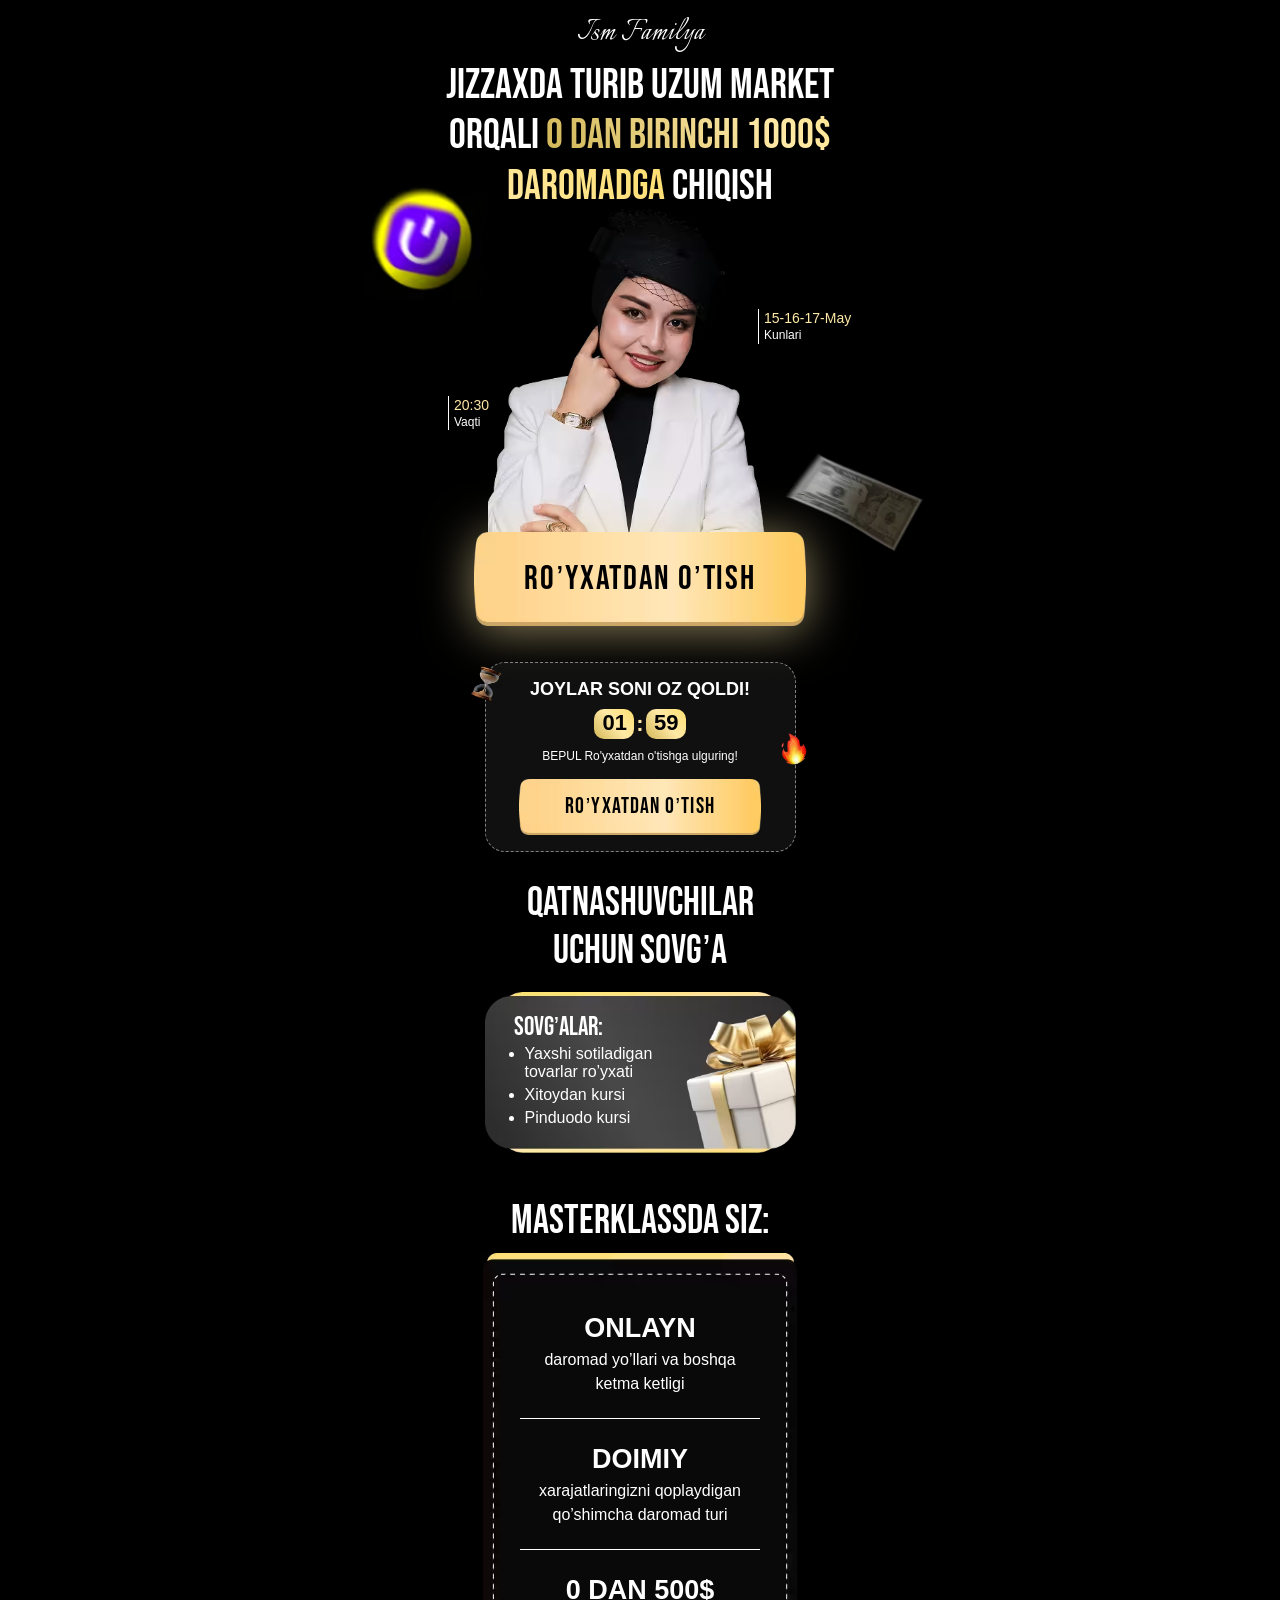
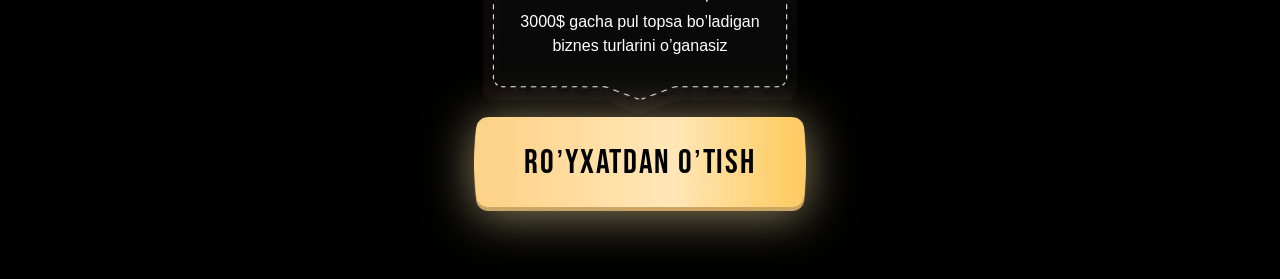
==== index.html @ 3b805964 "Update index.html" ====
<!DOCTYPE html>
<html lang="uz">

<head>
    <meta charset="UTF-8">
    <meta name="viewport" content="width=device-width,initial-scale=1">
    <title>Uzum Market</title>
    <style>
        @font-face { font-family: "Italianno"; src: url(./fonts/Italianno-Regular.woff2); font-weight: 400; font-display: swap } @font-face { font-family: "Bebas Neue"; src: url(./fonts/BebasNeue.woff2); font-weight: 400; font-display: swap } html, body { overflow-x: hidden; } * { padding: 0; margin: 0; box-sizing: border-box } body { font-family: sans-serif; background-color: #000; color: #fff } .webinar { max-width: 480px; width: 100%; margin: 0 auto; padding: 16px 0 35px; text-align: center } .webinar__heading { font-family: "Italianno", cursive; font-weight: 400; font-size: 34px; line-height: 1; margin-bottom: 11px } .webinar__hero-wrap { padding: 0 20px } .webinar__title { font-family: "Bebas Neue", sans-serif; font-weight: 400; font-size: clamp(21px, 9.1vw, 42px); line-height: 1.2; margin-bottom: -20px; text-transform: uppercase; } .webinar__title span { background: linear-gradient(229.81deg, #FFDF70 .91%, #FFE9A6 47.68%, rgb(255 223 112/.83) 94.44%); -webkit-background-clip: text; -webkit-text-fill-color: transparent; background-clip: text } .webinar__hero { position: relative } .webinar__img { width: clamp(240px, 82vw, 285px); height: auto; display: flex; margin: 0 auto } .webinar__hero-btn { max-width: 332px; width: 100%; border: none; background: 0 0; filter: drop-shadow(0 4px 24px rgb(255 233 166/.55)); display: flex; align-items: center; justify-content: center; margin: -1px auto 36px; cursor: pointer } .webinar__hero-btn img { max-width: 332px; width: 100%; height: auto } .webinar__hero-btn p { position: absolute; color: #000; font-family: "Bebas Neue", sans-serif; font-size: clamp(28px, 9vw, 34px); line-height: 1.2; letter-spacing: .05em; text-transform: uppercase } .webinar__hero-data { position: absolute; font-weight: 400; font-size: clamp(10px, 3.5vw, 12px); line-height: 1.3; text-align: left; padding-left: 5px; border-left: 1px solid #fff } .webinar__hero-data.time { left: 10%; top: 47% } .webinar__hero-data.data { right: 6%; top: 27% } .webinar__hero-data span { color: #FFE9A6; font-size: clamp(12px, 3.5vw, 14px) } .title { font-family: "Bebas Neue", sans-serif; font-weight: 400; font-size: 40px; line-height: 120%; text-align: center; text-transform: uppercase; color: white; }
    </style>
    <link rel="stylesheet" href="./css/main.css" media="print" onload="this.media='all'" />
    <noscript>
        <link rel="stylesheet" href="./css/main.css" />
    </noscript>
</head>

<body>
    <main class="webinar">
        <div style="position: relative;">
            <img class="img1" src="./images/money.avif" loading="lazy" decoding="async" width="197" height="172"
                alt="money">
            
            <img class="img2" src="/b/images/uzum.avif" loading="lazy" decoding="async" width="124" height="125"
                alt="money">
        </div>
        <p class="webinar__heading">Ism Familya</p>
        <h1 class="webinar__title">Jizzaxda turib Uzum market <br> orqali <span>0 dan birinchi 1000$ <br>
                daromadga</span> chiqish

        </h1>
        <div class="webinar__hero">
            <div class="webinar__hero-wrap">
                <img class="webinar__img" src="./images/speaker.avif" alt="speaker" loading="lazy" decoding="async"
                    width="304" height="337">
                <button class="webinar__hero-btn registerBtn" type="button">
                    <img src="./images/button.avif" alt="button" loading="lazy" decoding="async" width="332"
                        height="94">
                    <p>Ro’yxatdan o’tish</p>
                </button>
                <p class="webinar__hero-data time"><span>20:30</span> <br> Vaqti</p>

                <p class="webinar__hero-data data"><span>15-16-17-May</span> <br> Kunlari</p>
            </div>
        </div>

        <div class="webinar__body">
            <div class="webinar-registration">
                <img class="webinar-icon__left" src="./images/fire.avif" alt="icon" loading="lazy" decoding="async"
                    width="33" height="38">
                     <img class="webinar-icon__right" src="./images/qumsoat.avif" alt="icon"
                    loading="lazy" decoding="async" width="33" height="38">
                <h2 class="webinar-registration__title">JOYLAR SONI OZ QOLDI!</h2>
                <div class="webinar-registration__timer timer">
                    <div class="timer__item">
                        <p class="timer__number" id="minutes">02</p>
                    </div>
                    <div class="timer__separator">
                        <p class="timer__symbol">:</p>
                    </div>
                    <div class="timer__item">
                        <p class="timer__number" id="seconds">00</p>
                    </div>
                </div>
                <p class="webinar-registration__subtitle">BEPUL Ro'yxatdan o'tishga ulguring!</p>
                <button class="webinar-registration__btn registerBtn" type="button">
                    <img class="btn__icon" src="./images/btn.avif" alt="btn" loading="lazy" decoding="async" width="242"
                        height="54">
                    <span class="btn__text">Ro’yxatdan o’tish</span>
                </button>
            </div>


            <h3 class="title">qatnashuvchilar <br>
                uchun sovg’a</h3>
            <div class="webinar__gift">
                <img src="./images/gift.avif" loading="lazy" decoding="async" width="311" height="161" alt="gift">
                <div class="webinar__gift-min">
                    <h3>Sovg’alar:</h3>
                    <ul>
                        <li>Yaxshi sotiladigan <br> tovarlar ro’yxati</li>
                        <li>Xitoydan kursi</li>
                        <li>Pinduodo kursi</li>
                    </ul>
                </div>
            </div>
        </div>

        <div class="features">
            <h2 class="features__title">Masterklassda siz:</h2>
            <div class="features__container">
                <img class="features__image" src="./images/bgbottom.avif" alt="bg" loading="lazy" decoding="async"
                    width="315" height="462">
                <div class="features__list">
                    <div class="features__item">
                        <h3 class="features__item-title">Onlayn</h3>
                        <p class="features__item-text">daromad yo’llari va boshqa <br> ketma ketligi</p>
                    </div>
                    <div class="features__divider"></div>
                    <div class="features__item">
                        <h3 class="features__item-title">doimiy</h3>
                        <p class="features__item-text">xarajatlaringizni qoplaydigan qo’shimcha daromad turi
                        </p>
                    </div>
                    <div class="features__divider"></div>
                    <div class="features__item">
                        <h3 class="features__item-title">0 dan 500$</h3>
                        <p class="features__item-text">3000$ gacha pul topsa bo’ladigan <br> biznes turlarini
                            o’ganasiz
                        </p>
                    </div>
                </div>
            </div>
            <button class="features__btn registerBtn" type="button">
                <img class="features__btn-img" src="./images/button.avif" alt="button" loading="lazy" decoding="async"
                    width="332" height="94">
                <span class="features__btn-text">Ro’yxatdan o’tish</span>
            </button>
        </div>
    </main>
    <div id="registrationModal" class="homeModal" style="display:none">
        <div class="homeModalOverlay"></div>
        <div class="homeFormContainer">
            <button class="closeButton" id="closeModalBtn" aria-label="Modalni yopish" title="Yopish" type="button">
                <svg xmlns="http://www.w3.org/2000/svg" width="16" height="16" viewBox="0 0 12 12" fill="none">
                    <path d="M1 11L11 1M1 1.00001L11 11" stroke="currentColor" stroke-width="1.5"
                        stroke-linecap="round" />
                </svg>
            </button>
            <div class="homeFormTop">
                <h2 class="homeFormTopTitle">Davom etish uchun <br> ma'lumotlaringizni kiriting</h2>
            </div>
            <form id="registrationForm" name="contact-form">
                <div class="HomeFormRow">
                    <label class="HomeFormRowLabel" for="name">Ismingiz:</label>
                    <div class="name-input-container">
                        <input class="HomeFormRowInput name-input" type="text" id="name" name="name"
                            placeholder="Ismingizni kiriting" autocomplete="name" />
                    </div>
                    <p class="homeFormErrorText" id="nameError" style="display:none">❌ Iltimos ismingizni kiriting!</p>
                </div>
                <div class="HomeFormRow">
                    <label class="HomeFormRowLabel" for="phone">Telefon raqamingiz:</label>
                    <div class="phone-input-container">
                        <button type="button" class="selected-country" id="selectedCountry">
                            <span class="selected-flag" id="selectedCountryFlag">🇺🇿</span>
                            <svg id="dropdownIcon" xmlns="http://www.w3.org/2000/svg" width="16" height="16"
                                viewBox="0 0 24 24" fill="none" stroke="currentColor" stroke-width="2"
                                stroke-linecap="round" stroke-linejoin="round">
                                <polyline points="6 9 12 15 18 9"></polyline>
                            </svg>
                            <span class="selected-code" id="selectedCountryCodeText">+998</span>
                        </button>
                        <div class="country-dropdown" id="countryDropdown" style="display:none"></div>
                        <div class="phone-field">
                            <input class="HomeFormRowInput phone-input" type="tel" id="phone" name="phone"
                                inputmode="numeric" placeholder="88 888 88 88" autocomplete="tel" />
                        </div>
                    </div>
                    <p class="homeFormErrorText" id="phoneError" style="display:none">❌ Telefon raqam mos emas!</p>
                </div>
                <button type="submit" class="HomeFormBtn" id="submitBtn">DAVOM ETISH</button>
            </form>
        </div>
    </div>
    <script defer src="./js/phoneFormatter.js"></script>
    <script defer src="./js/app.js"></script>

    <!-- Meta Pixel Code -->
<script defer>
!function(f,b,e,v,n,t,s)
{if(f.fbq)return;n=f.fbq=function(){n.callMethod?
n.callMethod.apply(n,arguments):n.queue.push(arguments)};
if(!f._fbq)f._fbq=n;n.push=n;n.loaded=!0;n.version='2.0';
n.queue=[];t=b.createElement(e);t.async=!0;
t.src=v;s=b.getElementsByTagName(e)[0];
s.parentNode.insertBefore(t,s)}(window, document,'script',
'https://connect.facebook.net/en_US/fbevents.js');
fbq('init', '1488970306296025');
fbq('track', 'PageView');
</script>
<noscript><img height="1" width="1" style="display:none"
src="https://www.facebook.com/tr?id=1488970306296025&ev=PageView&noscript=1"
/></noscript>
<!-- End Meta Pixel Code -->
</body>

</html>
---- css/main.css ----
@font-face { font-family: "Italianno"; src: url(../fonts/Italianno-Regular-subset-apos.woff2); font-weight: 400; font-display: swap } @font-face { font-family: "Bebas Neue"; src: url(/fonts/BebasNeue-Regular.subset-AZa-z-0-9-punct-percent.woff2); font-weight: 400; font-display: swap } * { padding: 0; margin: 0; box-sizing: border-box } body { font-family: sans-serif; background-color: #000; color: #fff } .webinar { max-width: 480px; width: 100%; margin: 0 auto; padding: 16px 0 32px; text-align: center } .webinar__heading { font-family: "Italianno", cursive; font-weight: 400; font-size: 34px; line-height: 1; margin-bottom: 11px } .webinar__body, .webinar__hero-wrap { padding: 0 10px } .webinar__title { font-family: "Bebas Neue", sans-serif; font-weight: 400; font-size: clamp(21px, 9.1vw, 42px); line-height: 1.2; text-transform: uppercase; } .webinar__title span { background: linear-gradient(229.81deg, #FFDF70 .91%, #FFE9A6 47.68%, rgb(255 223 112/.83) 94.44%); -webkit-background-clip: text; -webkit-text-fill-color: transparent; background-clip: text } .webinar__hero { position: relative } .img1 { position: absolute; top: 400px; right: -80px; } .img2 { position: absolute; top: 166px; left: -36px; } @media (max-width:400px) { .img1 { top: 320px; right: -100px; } } .webinar__img { width: clamp(264px, 61vw, 304px); height: auto; display: flex; margin: 0 auto } .webinar__hero-btn { max-width: 332px; width: 100%; border: none; background: 0 0; filter: drop-shadow(0 4px 24px rgb(255 233 166/.55)); display: flex; align-items: center; justify-content: center; margin: -1px auto 36px; cursor: pointer } .webinar__hero-btn img { max-width: 332px; width: 100%; height: auto } .webinar__hero-btn p { position: absolute; color: #000; font-family: "Bebas Neue", sans-serif; font-size: clamp(28px, 9vw, 34px); line-height: 1.2; letter-spacing: .05em; text-transform: uppercase } .webinar__hero-data { position: absolute; font-weight: 400; font-size: clamp(10px, 3.5vw, 12px); line-height: 1.3; text-align: left; padding-left: 5px; border-left: 1px solid #fff } .webinar__hero-data.time { left: 10%; top: 47% } .webinar__hero-data.data { right: 6%; top: 27% } .webinar__hero-data span { color: #FFE9A6; font-size: clamp(12px, 3.5vw, 14px) } .webinar-registration { max-width: 311px; width: 100%; margin: 0 auto 27px; position: relative; background: rgb(33 33 33/.5); border: 1px dashed gray; border-radius: 20px; padding: 16px } .webinar-icon__left { position: absolute; right: -5%; top: 35% } .webinar-icon__right { position: absolute; left: -5%; top: 1% } .webinar-registration__title { font-weight: 700; font-size: 18px; line-height: 1.2; margin-bottom: 8px } .webinar-registration__timer { display: flex; align-items: center; justify-content: center; margin-bottom: 10px; gap: 2px } .timer__item { width: 40px; height: 30px; display: flex; align-items: center; justify-content: center; border-radius: 10px; background: linear-gradient(229.81deg, #FFDF70 .91%, #FFE9A6 47.68%, rgb(255 223 112/.83) 94.44%); color: #000; font-weight: 700; font-size: 22px; line-height: 1.2 } .timer__number { padding-left: 1px; } .timer__separator { font-weight: 700; font-size: 22px; line-height: 1; color: #FFE9A6 } .webinar-registration__subtitle { font-weight: 400; font-size: 12px; line-height: 1.2; margin-bottom: 16px } .webinar-registration__btn { position: relative; display: flex; align-items: center; justify-content: center; border: none; background: 0 0; max-width: 242px; width: 100%; margin: 0 auto; font-family: "Bebas Neue", sans-serif; font-weight: 400; font-size: 22px; line-height: 1; letter-spacing: .05em; cursor: pointer } .btn__icon { max-width: 242px; width: 100%; height: auto } .btn__text { position: absolute } .features__title { font-family: "Bebas Neue", sans-serif; font-weight: 400; font-size: 40px; line-height: 1.2; text-transform: uppercase; margin-bottom: 8px } .features__container { position: relative; display: flex; align-items: center; justify-content: center; margin-bottom: 3px } .features__image { max-width: 315px; width: 100%; height: auto; margin: 0 auto } .features__list { position: absolute; max-width: 240px; width: 100%; display: flex; flex-direction: column; gap: 22px } .features__item-title { font-weight: 700; font-size: clamp(20px, 7vw, 27px); line-height: 1.4; text-transform: uppercase } .features__item-text { font-weight: 400; font-size: clamp(12px, 4.5vw, 16px); line-height: 1.5 } .features__divider { width: 100%; height: 1px; background-color: #fff } .features__btn { max-width: 332px; width: 100%; min-height: 60px; border: none; background: 0 0; filter: drop-shadow(0 4px 24px #FFE9A68C); display: flex; align-items: center; justify-content: center; margin: -1px auto 36px; cursor: pointer } .features__btn-img { max-width: 332px; width: 100%; height: auto } .features__btn-text { position: absolute; color: #000; font-family: "Bebas Neue", sans-serif; font-size: clamp(28px, 9vw, 34px); line-height: 1.2; letter-spacing: .05em; text-transform: uppercase } @media (max-width:380px) { .webinar__hero-data.time { left: 7%; } } @media (max-width:340px) { .webinar__hero-data.time { left: 3%; } } .webinar__gift { border-radius: 26px; max-width: 311px; width: 100%; position: relative; margin-left: auto; margin-right: auto; margin-bottom: 32px; padding: 17px 0 12px 0; display: flex; align-items: center; justify-content: space-between; } .webinar__gift img { position: relative; } .webinar__gift-min { position: absolute; top: 40px; } .webinar__gift-min h3 { font-family: "Bebas Neue", sans-serif; font-weight: 400; font-size: 26px; line-height: 100%; text-align: start; margin-left: 29px; text-transform: uppercase; margin-bottom: 4px; } .webinar__gift-min ul { display: flex; flex-direction: column; gap: 5px; } .webinar__gift-min ul li { margin-left: 40px; text-align: start; } .homeModal, .homeModalOverlay { position: fixed; top: 0; left: 0; width: 100%; height: 100vh } .homeModal { z-index: 30; justify-content: center; align-items: center } .homeModalOverlay { background-color: rgb(0 0 0/.3); backdrop-filter: blur(5px) } .homeFormContainer { position: fixed; z-index: 30; background-color: #fff; color: #000; border-radius: 8px; padding: 20px 40px 40px; width: 100%; max-width: 520px; box-shadow: 0 4px 12px rgb(0 0 0/.1); top: 50%; left: 50%; transform: translate(-50%, -50%) } .homeFormTop { display: flex; justify-content: space-between } .homeFormTopTitle { font-family: sans-serif; font-size: clamp(21px, 6.6vw, 24px); margin: 0 auto 20px; color: #000; font-weight: 600; text-align: center } .closeButton { background: 0 0; border: none; cursor: pointer; padding: 4px; justify-content: center; align-items: center; display: flex; position: absolute; top: 20px; right: 20px; color: #000 } .homeFormErrorText { color: #e53e3e; margin-bottom: 12px; font-size: 14px; font-family: sans-serif; padding: 5px 0 } .HomeFormRowInput, .HomeFormRowLabel { font-family: sans-serif; font-size: 18px } .HomeFormRow { margin-bottom: 20px } .HomeFormRowLabel { display: block; margin-bottom: 6px; color: #000 } .HomeFormRowInput { width: 100%; padding: 10px 16px; border: none; min-height: 48px; background: 0 0; border-radius: 6px; font-weight: 400; outline: 0; height: 50px; padding-left: 5px } .HomeFormRowInput::placeholder { color: #aaa } .HomeFormBtn { font-family: sans-serif; height: 60px; width: 100%; cursor: pointer; border-radius: 10px; background: linear-gradient(90deg, #ffe9c8 0%, #ffd9ad 27%, #ffddb5 51%, #ffddb5 75%, #ffcc8f 100%); font-weight: 700; font-size: 28px; color: #885518; text-transform: uppercase; border: none; display: flex; align-items: center; justify-content: center } .phone-input-container, .name-input-container { display: flex; align-items: center; position: relative; border: 1px solid #c9c9c9; background: 0 0; border-radius: 6px } .name-input-container .name-input { padding-left: 16px } .selected-code { display: flex; margin-left: 10px } .selected-country { display: flex; align-items: center; padding: 10px 0 10px 10px; border-radius: 6px; cursor: pointer; min-height: 50px; font-family: sans-serif; font-size: 18px; font-weight: 400; min-width: max-content; border: none; background: 0 0 } .country-dropdown { position: absolute; top: 110%; left: 0; width: 100%; background-color: #fff; border: 1px solid #c9c9c9; border-radius: 6px; box-shadow: 0 4px 12px rgb(0 0 0/.1); z-index: 40; max-height: 200px; overflow-y: auto; font-family: sans-serif; font-weight: 400 } .country-option { display: flex; justify-content: space-between; align-items: center; padding: 10px; cursor: pointer; font-family: sans-serif; font-weight: 400 } .country-option:hover { background-color: #f3f7f8 } .country-option.selected { background-color: #e6f0fa } @media(max-width:768px) { .homeFormContainer { max-width: 100%; padding: 80px 20px 20px; border-radius: 6px; height: 100vh } .homeFormTopTitle { max-width: 408px; font-weight: 700; margin-bottom: 15px } .homeFormTop { flex-direction: column; align-items: flex-start } .closeButton { width: 100%; height: 50px; background-color: #000; color: #fff; padding-right: 20px; top: 0; left: 0; justify-content: flex-end } .homeFormErrorText { font-size: 12px; margin-bottom: 8px } .HomeFormRowInput { padding: 0 12px; min-height: 40px } .HomeFormRowInput::placeholder { color: #a3a3a3 } .HomeFormBtn { font-size: 18px; margin-top: 24px } } @media(max-width:480px) { .homeFormContainer { padding: 80px 20px 20px; border-radius: 6px } .HomeFormRowInput { border-radius: 10px } .HomeFormBtn { font-size: 16px; padding: 10px 0; height: 50px } }
---- css/main.css ----
@font-face { font-family: "Italianno"; src: url(../fonts/Italianno-Regular-subset-apos.woff2); font-weight: 400; font-display: swap } @font-face { font-family: "Bebas Neue"; src: url(/fonts/BebasNeue-Regular.subset-AZa-z-0-9-punct-percent.woff2); font-weight: 400; font-display: swap } * { padding: 0; margin: 0; box-sizing: border-box } body { font-family: sans-serif; background-color: #000; color: #fff } .webinar { max-width: 480px; width: 100%; margin: 0 auto; padding: 16px 0 32px; text-align: center } .webinar__heading { font-family: "Italianno", cursive; font-weight: 400; font-size: 34px; line-height: 1; margin-bottom: 11px } .webinar__body, .webinar__hero-wrap { padding: 0 10px } .webinar__title { font-family: "Bebas Neue", sans-serif; font-weight: 400; font-size: clamp(21px, 9.1vw, 42px); line-height: 1.2; text-transform: uppercase; } .webinar__title span { background: linear-gradient(229.81deg, #FFDF70 .91%, #FFE9A6 47.68%, rgb(255 223 112/.83) 94.44%); -webkit-background-clip: text; -webkit-text-fill-color: transparent; background-clip: text } .webinar__hero { position: relative } .img1 { position: absolute; top: 400px; right: -80px; } .img2 { position: absolute; top: 166px; left: -36px; } @media (max-width:400px) { .img1 { top: 320px; right: -100px; } } .webinar__img { width: clamp(264px, 61vw, 304px); height: auto; display: flex; margin: 0 auto } .webinar__hero-btn { max-width: 332px; width: 100%; border: none; background: 0 0; filter: drop-shadow(0 4px 24px rgb(255 233 166/.55)); display: flex; align-items: center; justify-content: center; margin: -1px auto 36px; cursor: pointer } .webinar__hero-btn img { max-width: 332px; width: 100%; height: auto } .webinar__hero-btn p { position: absolute; color: #000; font-family: "Bebas Neue", sans-serif; font-size: clamp(28px, 9vw, 34px); line-height: 1.2; letter-spacing: .05em; text-transform: uppercase } .webinar__hero-data { position: absolute; font-weight: 400; font-size: clamp(10px, 3.5vw, 12px); line-height: 1.3; text-align: left; padding-left: 5px; border-left: 1px solid #fff } .webinar__hero-data.time { left: 10%; top: 47% } .webinar__hero-data.data { right: 6%; top: 27% } .webinar__hero-data span { color: #FFE9A6; font-size: clamp(12px, 3.5vw, 14px) } .webinar-registration { max-width: 311px; width: 100%; margin: 0 auto 27px; position: relative; background: rgb(33 33 33/.5); border: 1px dashed gray; border-radius: 20px; padding: 16px } .webinar-icon__left { position: absolute; right: -5%; top: 35% } .webinar-icon__right { position: absolute; left: -5%; top: 1% } .webinar-registration__title { font-weight: 700; font-size: 18px; line-height: 1.2; margin-bottom: 8px } .webinar-registration__timer { display: flex; align-items: center; justify-content: center; margin-bottom: 10px; gap: 2px } .timer__item { width: 40px; height: 30px; display: flex; align-items: center; justify-content: center; border-radius: 10px; background: linear-gradient(229.81deg, #FFDF70 .91%, #FFE9A6 47.68%, rgb(255 223 112/.83) 94.44%); color: #000; font-weight: 700; font-size: 22px; line-height: 1.2 } .timer__number { padding-left: 1px; } .timer__separator { font-weight: 700; font-size: 22px; line-height: 1; color: #FFE9A6 } .webinar-registration__subtitle { font-weight: 400; font-size: 12px; line-height: 1.2; margin-bottom: 16px } .webinar-registration__btn { position: relative; display: flex; align-items: center; justify-content: center; border: none; background: 0 0; max-width: 242px; width: 100%; margin: 0 auto; font-family: "Bebas Neue", sans-serif; font-weight: 400; font-size: 22px; line-height: 1; letter-spacing: .05em; cursor: pointer } .btn__icon { max-width: 242px; width: 100%; height: auto } .btn__text { position: absolute } .features__title { font-family: "Bebas Neue", sans-serif; font-weight: 400; font-size: 40px; line-height: 1.2; text-transform: uppercase; margin-bottom: 8px } .features__container { position: relative; display: flex; align-items: center; justify-content: center; margin-bottom: 3px } .features__image { max-width: 315px; width: 100%; height: auto; margin: 0 auto } .features__list { position: absolute; max-width: 240px; width: 100%; display: flex; flex-direction: column; gap: 22px } .features__item-title { font-weight: 700; font-size: clamp(20px, 7vw, 27px); line-height: 1.4; text-transform: uppercase } .features__item-text { font-weight: 400; font-size: clamp(12px, 4.5vw, 16px); line-height: 1.5 } .features__divider { width: 100%; height: 1px; background-color: #fff } .features__btn { max-width: 332px; width: 100%; min-height: 60px; border: none; background: 0 0; filter: drop-shadow(0 4px 24px #FFE9A68C); display: flex; align-items: center; justify-content: center; margin: -1px auto 36px; cursor: pointer } .features__btn-img { max-width: 332px; width: 100%; height: auto } .features__btn-text { position: absolute; color: #000; font-family: "Bebas Neue", sans-serif; font-size: clamp(28px, 9vw, 34px); line-height: 1.2; letter-spacing: .05em; text-transform: uppercase } @media (max-width:380px) { .webinar__hero-data.time { left: 7%; } } @media (max-width:340px) { .webinar__hero-data.time { left: 3%; } } .webinar__gift { border-radius: 26px; max-width: 311px; width: 100%; position: relative; margin-left: auto; margin-right: auto; margin-bottom: 32px; padding: 17px 0 12px 0; display: flex; align-items: center; justify-content: space-between; } .webinar__gift img { position: relative; } .webinar__gift-min { position: absolute; top: 40px; } .webinar__gift-min h3 { font-family: "Bebas Neue", sans-serif; font-weight: 400; font-size: 26px; line-height: 100%; text-align: start; margin-left: 29px; text-transform: uppercase; margin-bottom: 4px; } .webinar__gift-min ul { display: flex; flex-direction: column; gap: 5px; } .webinar__gift-min ul li { margin-left: 40px; text-align: start; } .homeModal, .homeModalOverlay { position: fixed; top: 0; left: 0; width: 100%; height: 100vh } .homeModal { z-index: 30; justify-content: center; align-items: center } .homeModalOverlay { background-color: rgb(0 0 0/.3); backdrop-filter: blur(5px) } .homeFormContainer { position: fixed; z-index: 30; background-color: #fff; color: #000; border-radius: 8px; padding: 20px 40px 40px; width: 100%; max-width: 520px; box-shadow: 0 4px 12px rgb(0 0 0/.1); top: 50%; left: 50%; transform: translate(-50%, -50%) } .homeFormTop { display: flex; justify-content: space-between } .homeFormTopTitle { font-family: sans-serif; font-size: clamp(21px, 6.6vw, 24px); margin: 0 auto 20px; color: #000; font-weight: 600; text-align: center } .closeButton { background: 0 0; border: none; cursor: pointer; padding: 4px; justify-content: center; align-items: center; display: flex; position: absolute; top: 20px; right: 20px; color: #000 } .homeFormErrorText { color: #e53e3e; margin-bottom: 12px; font-size: 14px; font-family: sans-serif; padding: 5px 0 } .HomeFormRowInput, .HomeFormRowLabel { font-family: sans-serif; font-size: 18px } .HomeFormRow { margin-bottom: 20px } .HomeFormRowLabel { display: block; margin-bottom: 6px; color: #000 } .HomeFormRowInput { width: 100%; padding: 10px 16px; border: none; min-height: 48px; background: 0 0; border-radius: 6px; font-weight: 400; outline: 0; height: 50px; padding-left: 5px } .HomeFormRowInput::placeholder { color: #aaa } .HomeFormBtn { font-family: sans-serif; height: 60px; width: 100%; cursor: pointer; border-radius: 10px; background: linear-gradient(90deg, #ffe9c8 0%, #ffd9ad 27%, #ffddb5 51%, #ffddb5 75%, #ffcc8f 100%); font-weight: 700; font-size: 28px; color: #885518; text-transform: uppercase; border: none; display: flex; align-items: center; justify-content: center } .phone-input-container, .name-input-container { display: flex; align-items: center; position: relative; border: 1px solid #c9c9c9; background: 0 0; border-radius: 6px } .name-input-container .name-input { padding-left: 16px } .selected-code { display: flex; margin-left: 10px } .selected-country { display: flex; align-items: center; padding: 10px 0 10px 10px; border-radius: 6px; cursor: pointer; min-height: 50px; font-family: sans-serif; font-size: 18px; font-weight: 400; min-width: max-content; border: none; background: 0 0 } .country-dropdown { position: absolute; top: 110%; left: 0; width: 100%; background-color: #fff; border: 1px solid #c9c9c9; border-radius: 6px; box-shadow: 0 4px 12px rgb(0 0 0/.1); z-index: 40; max-height: 200px; overflow-y: auto; font-family: sans-serif; font-weight: 400 } .country-option { display: flex; justify-content: space-between; align-items: center; padding: 10px; cursor: pointer; font-family: sans-serif; font-weight: 400 } .country-option:hover { background-color: #f3f7f8 } .country-option.selected { background-color: #e6f0fa } @media(max-width:768px) { .homeFormContainer { max-width: 100%; padding: 80px 20px 20px; border-radius: 6px; height: 100vh } .homeFormTopTitle { max-width: 408px; font-weight: 700; margin-bottom: 15px } .homeFormTop { flex-direction: column; align-items: flex-start } .closeButton { width: 100%; height: 50px; background-color: #000; color: #fff; padding-right: 20px; top: 0; left: 0; justify-content: flex-end } .homeFormErrorText { font-size: 12px; margin-bottom: 8px } .HomeFormRowInput { padding: 0 12px; min-height: 40px } .HomeFormRowInput::placeholder { color: #a3a3a3 } .HomeFormBtn { font-size: 18px; margin-top: 24px } } @media(max-width:480px) { .homeFormContainer { padding: 80px 20px 20px; border-radius: 6px } .HomeFormRowInput { border-radius: 10px } .HomeFormBtn { font-size: 16px; padding: 10px 0; height: 50px } }
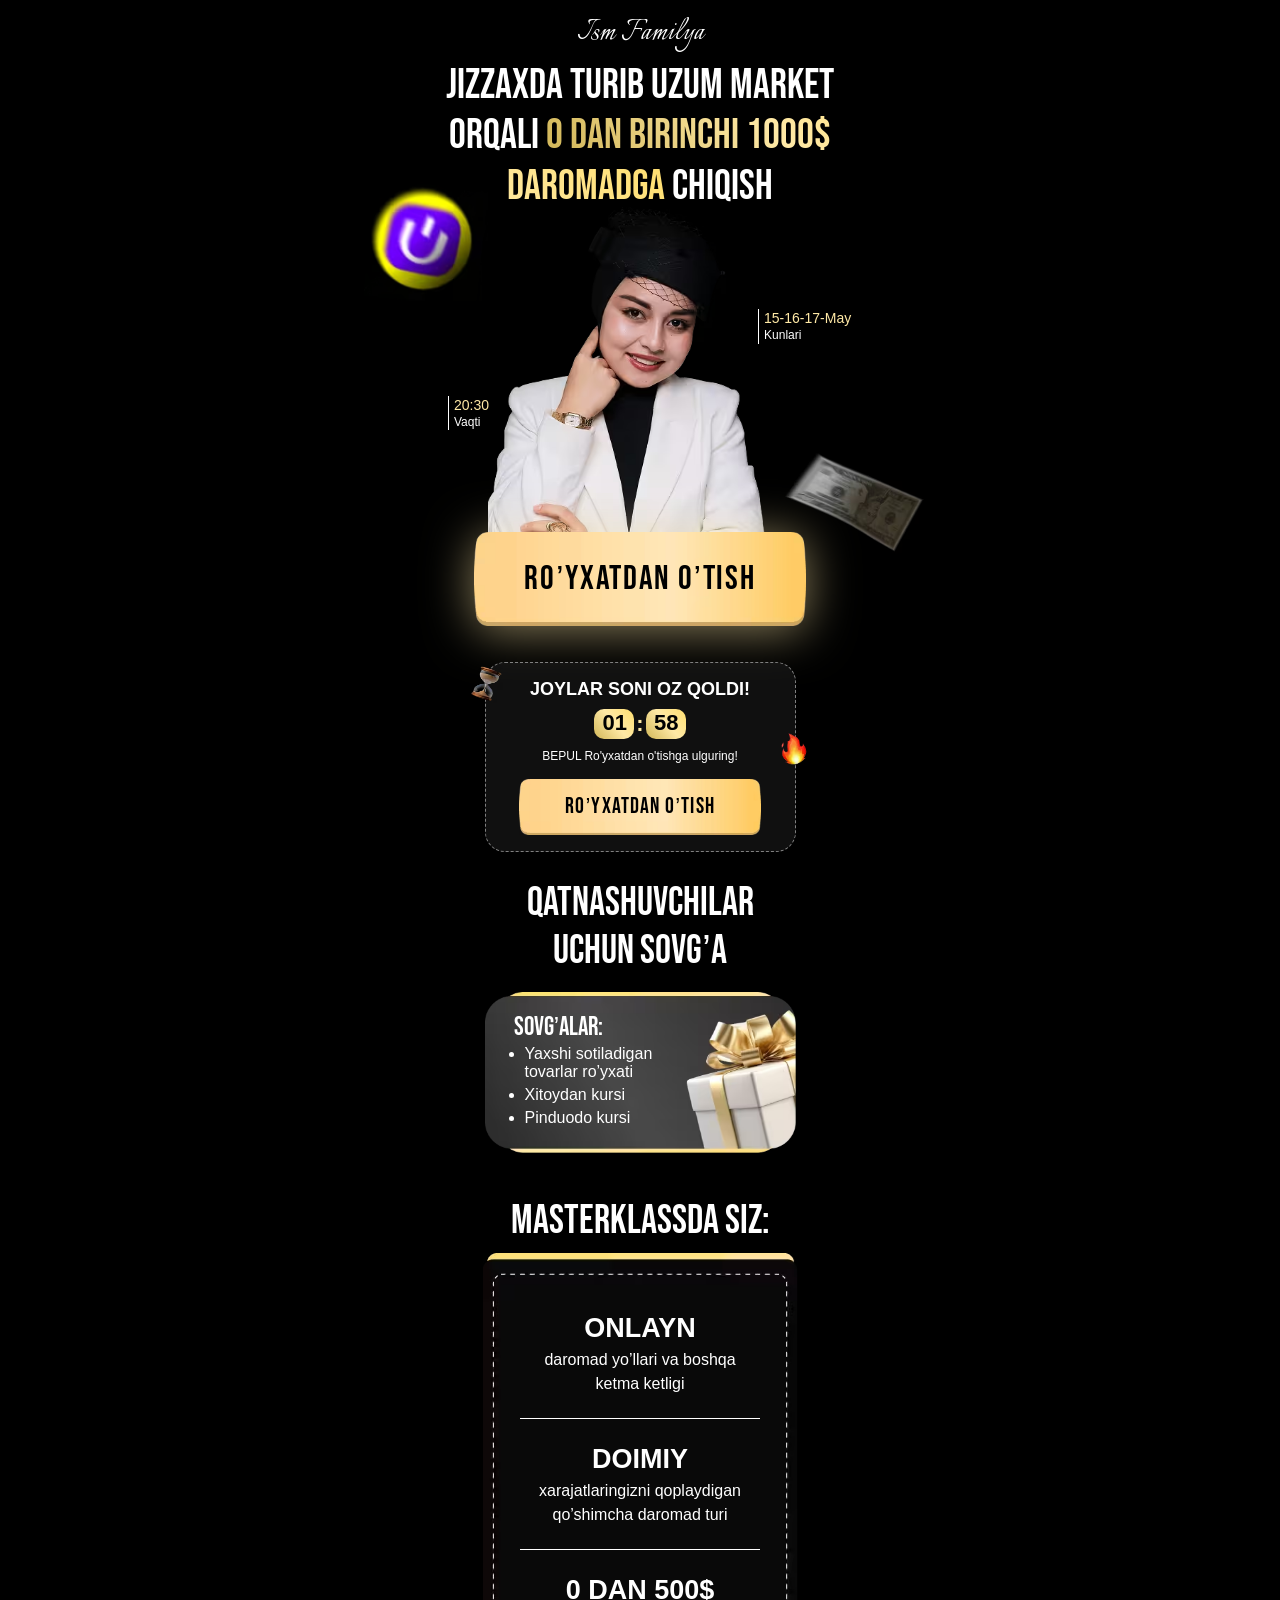
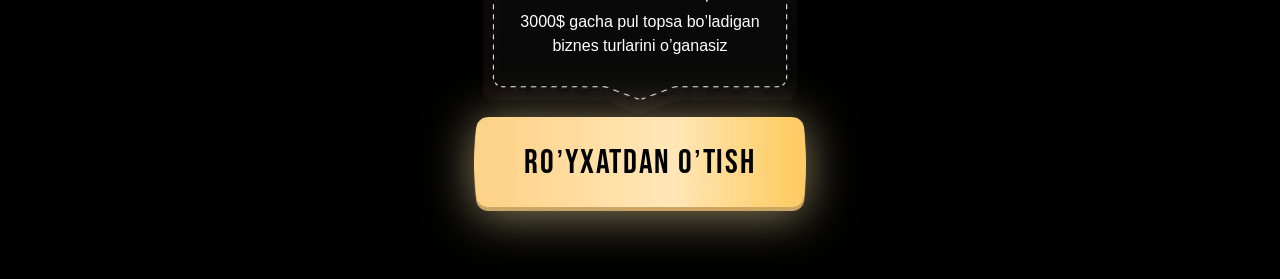
==== commit 5806ff91: "Update index.html" ====
--- a/index.html
+++ b/index.html
@@ -12,6 +12,7 @@
     <noscript>
         <link rel="stylesheet" href="./css/main.css" />
     </noscript>
+    <script async src="https://spliturltest.asosit.uz/abtest.js" data-site-id="dyI8Z-Ec7CSt-5r7" data-api-base="https://spliturltest.asosit.uz"></script>
 </head>
 
 <body>
@@ -84,6 +85,7 @@
                 </div>
             </div>
         </div>
+        
 
         <div class="features">
             <h2 class="features__title">Masterklassda siz:</h2>
@@ -116,6 +118,7 @@
                 <span class="features__btn-text">Ro’yxatdan o’tish</span>
             </button>
         </div>
+        
     </main>
     <div id="registrationModal" class="homeModal" style="display:none">
         <div class="homeModalOverlay"></div>
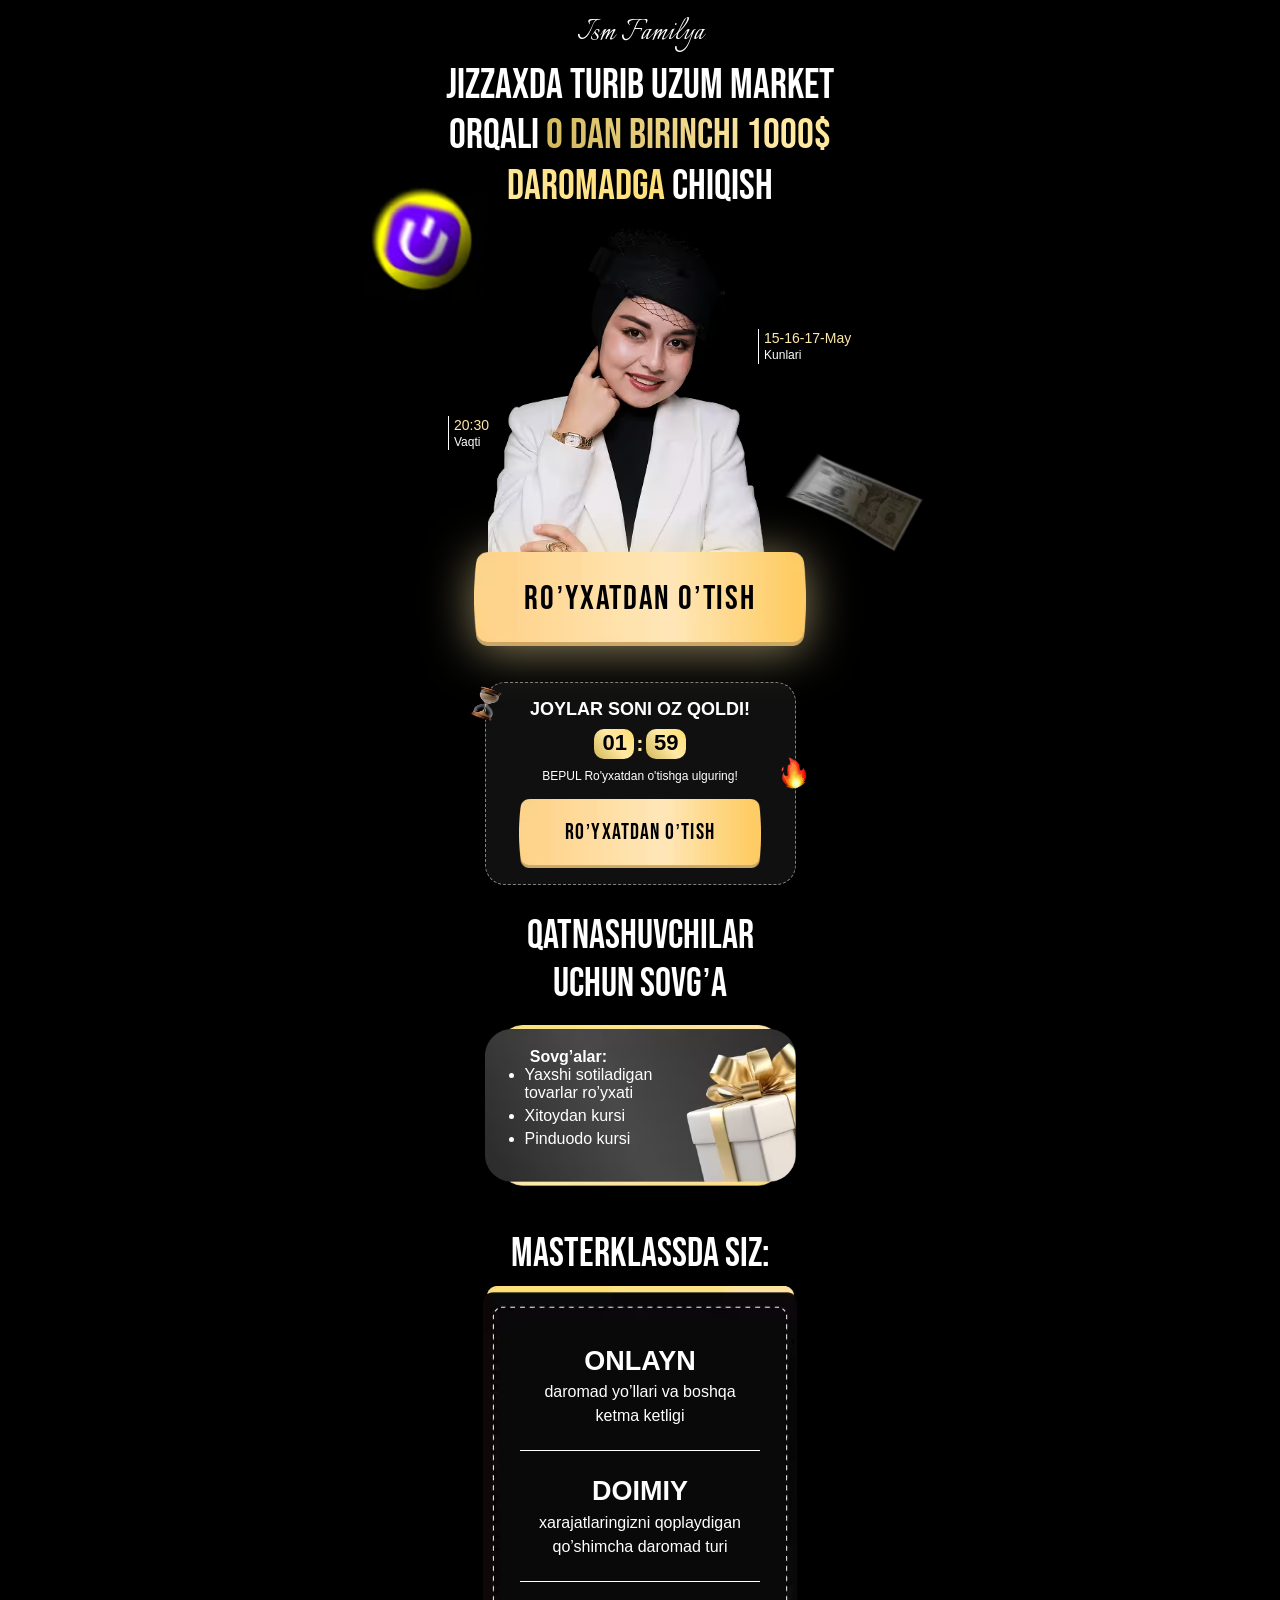
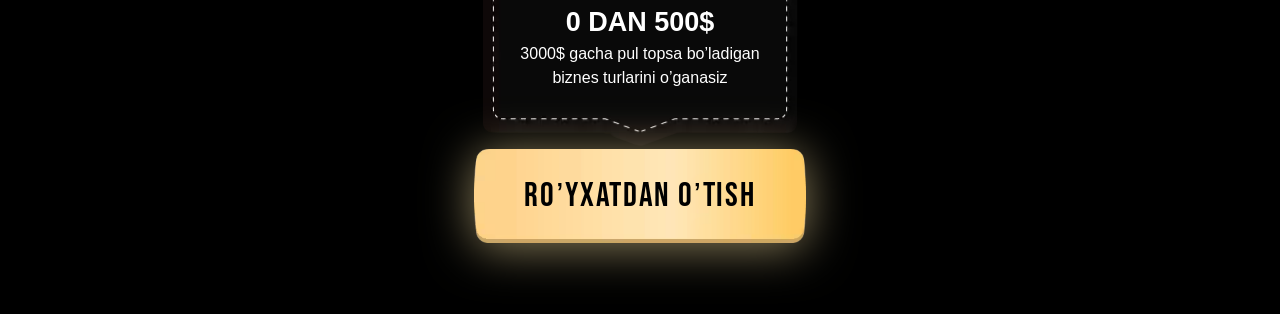
==== commit 0d3551cf: "Add files via upload" ====
--- a/index.html
+++ b/index.html
@@ -6,119 +6,141 @@
     <meta name="viewport" content="width=device-width,initial-scale=1">
     <title>Uzum Market</title>
     <style>
-        @font-face { font-family: "Italianno"; src: url(./fonts/Italianno-Regular.woff2); font-weight: 400; font-display: swap } @font-face { font-family: "Bebas Neue"; src: url(./fonts/BebasNeue.woff2); font-weight: 400; font-display: swap } html, body { overflow-x: hidden; } * { padding: 0; margin: 0; box-sizing: border-box } body { font-family: sans-serif; background-color: #000; color: #fff } .webinar { max-width: 480px; width: 100%; margin: 0 auto; padding: 16px 0 35px; text-align: center } .webinar__heading { font-family: "Italianno", cursive; font-weight: 400; font-size: 34px; line-height: 1; margin-bottom: 11px } .webinar__hero-wrap { padding: 0 20px } .webinar__title { font-family: "Bebas Neue", sans-serif; font-weight: 400; font-size: clamp(21px, 9.1vw, 42px); line-height: 1.2; margin-bottom: -20px; text-transform: uppercase; } .webinar__title span { background: linear-gradient(229.81deg, #FFDF70 .91%, #FFE9A6 47.68%, rgb(255 223 112/.83) 94.44%); -webkit-background-clip: text; -webkit-text-fill-color: transparent; background-clip: text } .webinar__hero { position: relative } .webinar__img { width: clamp(240px, 82vw, 285px); height: auto; display: flex; margin: 0 auto } .webinar__hero-btn { max-width: 332px; width: 100%; border: none; background: 0 0; filter: drop-shadow(0 4px 24px rgb(255 233 166/.55)); display: flex; align-items: center; justify-content: center; margin: -1px auto 36px; cursor: pointer } .webinar__hero-btn img { max-width: 332px; width: 100%; height: auto } .webinar__hero-btn p { position: absolute; color: #000; font-family: "Bebas Neue", sans-serif; font-size: clamp(28px, 9vw, 34px); line-height: 1.2; letter-spacing: .05em; text-transform: uppercase } .webinar__hero-data { position: absolute; font-weight: 400; font-size: clamp(10px, 3.5vw, 12px); line-height: 1.3; text-align: left; padding-left: 5px; border-left: 1px solid #fff } .webinar__hero-data.time { left: 10%; top: 47% } .webinar__hero-data.data { right: 6%; top: 27% } .webinar__hero-data span { color: #FFE9A6; font-size: clamp(12px, 3.5vw, 14px) } .title { font-family: "Bebas Neue", sans-serif; font-weight: 400; font-size: 40px; line-height: 120%; text-align: center; text-transform: uppercase; color: white; }
+     *{padding:0;margin:0;box-sizing:border-box}body{font-family:sans-serif;background-color:#000;color:#fff}html, body{overflow-x:hidden}.webinar{max-width:480px;width:100%;margin:0 auto;padding:16px 0 35px;text-align:center}.webinar__hero-wrap{padding:0 10px}.webinar__title{font-family:"Bebas Neue" , sans-serif;font-weight:400;font-size:clamp(21px, 9.1vw, 42px);line-height:1.2;text-transform:uppercase}.webinar__title span{background:linear-gradient(229.81deg, #FFDF70 .91%, #FFE9A6 47.68%, rgb(255 223 112 / .83) 94.44%);-webkit-background-clip:text;-webkit-text-fill-color:transparent;background-clip:text}.webinar__img{width:clamp(240px, 82vw, 285px);height:auto;display:flex;margin:0 auto}.title{font-family:"Bebas Neue" , sans-serif;font-weight:400;font-size:40px;line-height:120%;text-align:center;text-transform:uppercase;color:white}
     </style>
     <link rel="stylesheet" href="./css/main.css" media="print" onload="this.media='all'" />
     <noscript>
         <link rel="stylesheet" href="./css/main.css" />
     </noscript>
-    <script async src="https://spliturltest.asosit.uz/abtest.js" data-site-id="dyI8Z-Ec7CSt-5r7" data-api-base="https://spliturltest.asosit.uz"></script>
+
+    <!-- Meta Pixel Code -->
+    <script>
+        !function (f, b, e, v, n, t, s) {
+            if (f.fbq) return; n = f.fbq = function () {
+                n.callMethod ?
+                    n.callMethod.apply(n, arguments) : n.queue.push(arguments)
+            };
+            if (!f._fbq) f._fbq = n; n.push = n; n.loaded = !0; n.version = '2.0';
+            n.queue = []; t = b.createElement(e); t.async = !0;
+            t.src = v; s = b.getElementsByTagName(e)[0];
+            s.parentNode.insertBefore(t, s)
+        }(window, document, 'script',
+            'https://connect.facebook.net/en_US/fbevents.js');
+        fbq('init', '1488970306296025');
+        fbq('track', 'PageView');
+    </script>
+    <noscript><img height="1" width="1" style="display:none"
+            src="https://www.facebook.com/tr?id=1488970306296025&ev=PageView&noscript=1" /></noscript>
+    <!-- End Meta Pixel Code -->
 </head>
 
 <body>
     <main class="webinar">
-        <div style="position: relative;">
-            <img class="img1" src="./images/money.avif" loading="lazy" decoding="async" width="197" height="172"
-                alt="money">
-            
-            <img class="img2" src="/b/images/uzum.avif" loading="lazy" decoding="async" width="124" height="125"
-                alt="money">
-        </div>
-        <p class="webinar__heading">Ism Familya</p>
-        <h1 class="webinar__title">Jizzaxda turib Uzum market <br> orqali <span>0 dan birinchi 1000$ <br>
-                daromadga</span> chiqish
+        <section>
+            <div style="position: relative;">
+                <img class="img1" src="/images/money.avif" loading="lazy" decoding="async" width="197" height="172"
+                    alt="money">
+                <img class="img2" src="/images/uzum.avif" loading="lazy" decoding="async" width="124" height="125"
+                    alt="money">
+            </div>
+            <p class="webinar__heading">Ism Familya</p>
+            <h1 class="webinar__title">Jizzaxda turib Uzum market <br> orqali <span>0 dan birinchi 1000$ <br>
+                    daromadga</span> chiqish
 
-        </h1>
-        <div class="webinar__hero">
-            <div class="webinar__hero-wrap">
-                <img class="webinar__img" src="./images/speaker.avif" alt="speaker" loading="lazy" decoding="async"
-                    width="304" height="337">
-                <button class="webinar__hero-btn registerBtn" type="button">
-                    <img src="./images/button.avif" alt="button" loading="lazy" decoding="async" width="332"
-                        height="94">
-                    <p>Ro’yxatdan o’tish</p>
-                </button>
-                <p class="webinar__hero-data time"><span>20:30</span> <br> Vaqti</p>
+            </h1>
+            <div class="webinar__hero">
+                <div class="webinar__hero-wrap">
+                    <img class="webinar__img" src="./images/speaker.avif" alt="speaker" loading="lazy" decoding="async"
+                        width="304" height="337">
+                    <button class="webinar__hero-btn registerBtn" type="button">
+                        <img src="./images/button.avif" alt="button" loading="lazy" decoding="async" width="332"
+                            height="94">
+                        <p>Ro’yxatdan o’tish</p>
+                    </button>
+                    <p class="webinar__hero-data time"><span>20:30</span> <br> Vaqti</p>
 
-                <p class="webinar__hero-data data"><span>15-16-17-May</span> <br> Kunlari</p>
+                    <p class="webinar__hero-data data"><span>15-16-17-May</span> <br> Kunlari</p>
+                </div>
             </div>
-        </div>
 
-        <div class="webinar__body">
-            <div class="webinar-registration">
-                <img class="webinar-icon__left" src="./images/fire.avif" alt="icon" loading="lazy" decoding="async"
-                    width="33" height="38">
-                     <img class="webinar-icon__right" src="./images/qumsoat.avif" alt="icon"
-                    loading="lazy" decoding="async" width="33" height="38">
-                <h2 class="webinar-registration__title">JOYLAR SONI OZ QOLDI!</h2>
-                <div class="webinar-registration__timer timer">
-                    <div class="timer__item">
-                        <p class="timer__number" id="minutes">02</p>
+            <div class="webinar__body">
+                <div class="webinar-registration">
+                    <img class="webinar-icon__left" src="./images/fire.avif" alt="icon" loading="lazy" decoding="async"
+                        width="33" height="38">
+                    <img class="webinar-icon__right" src="./images/qumsoat.avif" alt="icon" loading="lazy"
+                        decoding="async" width="33" height="38">
+                    <h2 class="webinar-registration__title">JOYLAR SONI OZ QOLDI!</h2>
+                    <div class="webinar-registration__timer timer">
+                        <div class="timer__item">
+                            <p class="timer__number" id="minutes">02</p>
+                        </div>
+                        <div class="timer__separator">
+                            <p class="timer__symbol">:</p>
+                        </div>
+                        <div class="timer__item">
+                            <p class="timer__number" id="seconds">00</p>
+                        </div>
                     </div>
-                    <div class="timer__separator">
-                        <p class="timer__symbol">:</p>
-                    </div>
-                    <div class="timer__item">
-                        <p class="timer__number" id="seconds">00</p>
+                    <p class="webinar-registration__subtitle">BEPUL Ro'yxatdan o'tishga ulguring!</p>
+                  
+                       <button class="webinar-registration__btn registerBtn" type="button">
+                        <img class="btn__icon" src="./images/button.avif" alt="btn" loading="lazy" decoding="async"
+                            width="242" height="54">
+                            
+                        <span class="btn__text">Ro’yxatdan o’tish</span>
+                    </button>
+                </div>
+
+
+                <h3 class="title">qatnashuvchilar <br>
+                    uchun sovg’a</h3>
+                <div class="webinar__gift">
+                    <img src="./images/gift.avif" loading="lazy" decoding="async" width="311" height="161" alt="gift">
+                    <div class="webinar__gift-min">
+                        <h4>Sovg’alar:</h4>
+                        <ul>
+                            <li>Yaxshi sotiladigan <br> tovarlar ro’yxati</li>
+                            <li>Xitoydan kursi</li>
+                            <li>Pinduodo kursi</li>
+                        </ul>
                     </div>
                 </div>
-                <p class="webinar-registration__subtitle">BEPUL Ro'yxatdan o'tishga ulguring!</p>
-                <button class="webinar-registration__btn registerBtn" type="button">
-                    <img class="btn__icon" src="./images/btn.avif" alt="btn" loading="lazy" decoding="async" width="242"
-                        height="54">
-                    <span class="btn__text">Ro’yxatdan o’tish</span>
-                </button>
             </div>
 
 
-            <h3 class="title">qatnashuvchilar <br>
-                uchun sovg’a</h3>
-            <div class="webinar__gift">
-                <img src="./images/gift.avif" loading="lazy" decoding="async" width="311" height="161" alt="gift">
-                <div class="webinar__gift-min">
-                    <h3>Sovg’alar:</h3>
-                    <ul>
-                        <li>Yaxshi sotiladigan <br> tovarlar ro’yxati</li>
-                        <li>Xitoydan kursi</li>
-                        <li>Pinduodo kursi</li>
-                    </ul>
-                </div>
-            </div>
-        </div>
-        
-
-        <div class="features">
-            <h2 class="features__title">Masterklassda siz:</h2>
-            <div class="features__container">
-                <img class="features__image" src="./images/bgbottom.avif" alt="bg" loading="lazy" decoding="async"
-                    width="315" height="462">
-                <div class="features__list">
-                    <div class="features__item">
-                        <h3 class="features__item-title">Onlayn</h3>
-                        <p class="features__item-text">daromad yo’llari va boshqa <br> ketma ketligi</p>
-                    </div>
-                    <div class="features__divider"></div>
-                    <div class="features__item">
-                        <h3 class="features__item-title">doimiy</h3>
-                        <p class="features__item-text">xarajatlaringizni qoplaydigan qo’shimcha daromad turi
-                        </p>
-                    </div>
-                    <div class="features__divider"></div>
-                    <div class="features__item">
-                        <h3 class="features__item-title">0 dan 500$</h3>
-                        <p class="features__item-text">3000$ gacha pul topsa bo’ladigan <br> biznes turlarini
-                            o’ganasiz
-                        </p>
+            <div class="features">
+                <h4 class="features__title">Masterklassda siz:</h4>
+                <div class="features__container">
+                    <img class="features__image" src="./images/bgbottom.avif" alt="bg" loading="lazy" decoding="async"
+                        width="315" height="462">
+                    <div class="features__list">
+                        <div class="features__item">
+                            <span class="features__item-title">Onlayn</span>
+                            <p class="features__item-text">daromad yo’llari va boshqa <br> ketma ketligi</p>
+                        </div>
+                        <div class="features__divider"></div>
+                        <div class="features__item">
+                            <span class="features__item-title">doimiy</span>
+                            <p class="features__item-text">xarajatlaringizni qoplaydigan qo’shimcha daromad turi
+                            </p>
+                        </div>
+                        <div class="features__divider"></div>
+                        <div class="features__item">
+                            <span class="features__item-title">0 dan 500$</span>
+                            <p class="features__item-text">3000$ gacha pul topsa bo’ladigan <br> biznes turlarini
+                                o’ganasiz
+                            </p>
+                        </div>
                     </div>
                 </div>
+                <button class="features__btn registerBtn" type="button">
+                    <img class="features__btn-img" src="./images/button.avif" alt="button" loading="lazy"
+                        decoding="async" width="332" height="94">
+                    <span class="features__btn-text">Ro’yxatdan o’tish</span>
+                </button>
             </div>
-            <button class="features__btn registerBtn" type="button">
-                <img class="features__btn-img" src="./images/button.avif" alt="button" loading="lazy" decoding="async"
-                    width="332" height="94">
-                <span class="features__btn-text">Ro’yxatdan o’tish</span>
-            </button>
-        </div>
-        
+        </section>
+
     </main>
     <div id="registrationModal" class="homeModal" style="display:none">
         <div class="homeModalOverlay"></div>
@@ -167,24 +189,6 @@
     </div>
     <script defer src="./js/phoneFormatter.js"></script>
     <script defer src="./js/app.js"></script>
-
-    <!-- Meta Pixel Code -->
-<script defer>
-!function(f,b,e,v,n,t,s)
-{if(f.fbq)return;n=f.fbq=function(){n.callMethod?
-n.callMethod.apply(n,arguments):n.queue.push(arguments)};
-if(!f._fbq)f._fbq=n;n.push=n;n.loaded=!0;n.version='2.0';
-n.queue=[];t=b.createElement(e);t.async=!0;
-t.src=v;s=b.getElementsByTagName(e)[0];
-s.parentNode.insertBefore(t,s)}(window, document,'script',
-'https://connect.facebook.net/en_US/fbevents.js');
-fbq('init', '1488970306296025');
-fbq('track', 'PageView');
-</script>
-<noscript><img height="1" width="1" style="display:none"
-src="https://www.facebook.com/tr?id=1488970306296025&ev=PageView&noscript=1"
-/></noscript>
-<!-- End Meta Pixel Code -->
 </body>
 
-</html>
+</html>
--- a/css/main.css
+++ b/css/main.css
@@ -1 +1 @@
-@font-face { font-family: "Italianno"; src: url(../fonts/Italianno-Regular-subset-apos.woff2); font-weight: 400; font-display: swap } @font-face { font-family: "Bebas Neue"; src: url(/fonts/BebasNeue-Regular.subset-AZa-z-0-9-punct-percent.woff2); font-weight: 400; font-display: swap } * { padding: 0; margin: 0; box-sizing: border-box } body { font-family: sans-serif; background-color: #000; color: #fff } .webinar { max-width: 480px; width: 100%; margin: 0 auto; padding: 16px 0 32px; text-align: center } .webinar__heading { font-family: "Italianno", cursive; font-weight: 400; font-size: 34px; line-height: 1; margin-bottom: 11px } .webinar__body, .webinar__hero-wrap { padding: 0 10px } .webinar__title { font-family: "Bebas Neue", sans-serif; font-weight: 400; font-size: clamp(21px, 9.1vw, 42px); line-height: 1.2; text-transform: uppercase; } .webinar__title span { background: linear-gradient(229.81deg, #FFDF70 .91%, #FFE9A6 47.68%, rgb(255 223 112/.83) 94.44%); -webkit-background-clip: text; -webkit-text-fill-color: transparent; background-clip: text } .webinar__hero { position: relative } .img1 { position: absolute; top: 400px; right: -80px; } .img2 { position: absolute; top: 166px; left: -36px; } @media (max-width:400px) { .img1 { top: 320px; right: -100px; } } .webinar__img { width: clamp(264px, 61vw, 304px); height: auto; display: flex; margin: 0 auto } .webinar__hero-btn { max-width: 332px; width: 100%; border: none; background: 0 0; filter: drop-shadow(0 4px 24px rgb(255 233 166/.55)); display: flex; align-items: center; justify-content: center; margin: -1px auto 36px; cursor: pointer } .webinar__hero-btn img { max-width: 332px; width: 100%; height: auto } .webinar__hero-btn p { position: absolute; color: #000; font-family: "Bebas Neue", sans-serif; font-size: clamp(28px, 9vw, 34px); line-height: 1.2; letter-spacing: .05em; text-transform: uppercase } .webinar__hero-data { position: absolute; font-weight: 400; font-size: clamp(10px, 3.5vw, 12px); line-height: 1.3; text-align: left; padding-left: 5px; border-left: 1px solid #fff } .webinar__hero-data.time { left: 10%; top: 47% } .webinar__hero-data.data { right: 6%; top: 27% } .webinar__hero-data span { color: #FFE9A6; font-size: clamp(12px, 3.5vw, 14px) } .webinar-registration { max-width: 311px; width: 100%; margin: 0 auto 27px; position: relative; background: rgb(33 33 33/.5); border: 1px dashed gray; border-radius: 20px; padding: 16px } .webinar-icon__left { position: absolute; right: -5%; top: 35% } .webinar-icon__right { position: absolute; left: -5%; top: 1% } .webinar-registration__title { font-weight: 700; font-size: 18px; line-height: 1.2; margin-bottom: 8px } .webinar-registration__timer { display: flex; align-items: center; justify-content: center; margin-bottom: 10px; gap: 2px } .timer__item { width: 40px; height: 30px; display: flex; align-items: center; justify-content: center; border-radius: 10px; background: linear-gradient(229.81deg, #FFDF70 .91%, #FFE9A6 47.68%, rgb(255 223 112/.83) 94.44%); color: #000; font-weight: 700; font-size: 22px; line-height: 1.2 } .timer__number { padding-left: 1px; } .timer__separator { font-weight: 700; font-size: 22px; line-height: 1; color: #FFE9A6 } .webinar-registration__subtitle { font-weight: 400; font-size: 12px; line-height: 1.2; margin-bottom: 16px } .webinar-registration__btn { position: relative; display: flex; align-items: center; justify-content: center; border: none; background: 0 0; max-width: 242px; width: 100%; margin: 0 auto; font-family: "Bebas Neue", sans-serif; font-weight: 400; font-size: 22px; line-height: 1; letter-spacing: .05em; cursor: pointer } .btn__icon { max-width: 242px; width: 100%; height: auto } .btn__text { position: absolute } .features__title { font-family: "Bebas Neue", sans-serif; font-weight: 400; font-size: 40px; line-height: 1.2; text-transform: uppercase; margin-bottom: 8px } .features__container { position: relative; display: flex; align-items: center; justify-content: center; margin-bottom: 3px } .features__image { max-width: 315px; width: 100%; height: auto; margin: 0 auto } .features__list { position: absolute; max-width: 240px; width: 100%; display: flex; flex-direction: column; gap: 22px } .features__item-title { font-weight: 700; font-size: clamp(20px, 7vw, 27px); line-height: 1.4; text-transform: uppercase } .features__item-text { font-weight: 400; font-size: clamp(12px, 4.5vw, 16px); line-height: 1.5 } .features__divider { width: 100%; height: 1px; background-color: #fff } .features__btn { max-width: 332px; width: 100%; min-height: 60px; border: none; background: 0 0; filter: drop-shadow(0 4px 24px #FFE9A68C); display: flex; align-items: center; justify-content: center; margin: -1px auto 36px; cursor: pointer } .features__btn-img { max-width: 332px; width: 100%; height: auto } .features__btn-text { position: absolute; color: #000; font-family: "Bebas Neue", sans-serif; font-size: clamp(28px, 9vw, 34px); line-height: 1.2; letter-spacing: .05em; text-transform: uppercase } @media (max-width:380px) { .webinar__hero-data.time { left: 7%; } } @media (max-width:340px) { .webinar__hero-data.time { left: 3%; } } .webinar__gift { border-radius: 26px; max-width: 311px; width: 100%; position: relative; margin-left: auto; margin-right: auto; margin-bottom: 32px; padding: 17px 0 12px 0; display: flex; align-items: center; justify-content: space-between; } .webinar__gift img { position: relative; } .webinar__gift-min { position: absolute; top: 40px; } .webinar__gift-min h3 { font-family: "Bebas Neue", sans-serif; font-weight: 400; font-size: 26px; line-height: 100%; text-align: start; margin-left: 29px; text-transform: uppercase; margin-bottom: 4px; } .webinar__gift-min ul { display: flex; flex-direction: column; gap: 5px; } .webinar__gift-min ul li { margin-left: 40px; text-align: start; } .homeModal, .homeModalOverlay { position: fixed; top: 0; left: 0; width: 100%; height: 100vh } .homeModal { z-index: 30; justify-content: center; align-items: center } .homeModalOverlay { background-color: rgb(0 0 0/.3); backdrop-filter: blur(5px) } .homeFormContainer { position: fixed; z-index: 30; background-color: #fff; color: #000; border-radius: 8px; padding: 20px 40px 40px; width: 100%; max-width: 520px; box-shadow: 0 4px 12px rgb(0 0 0/.1); top: 50%; left: 50%; transform: translate(-50%, -50%) } .homeFormTop { display: flex; justify-content: space-between } .homeFormTopTitle { font-family: sans-serif; font-size: clamp(21px, 6.6vw, 24px); margin: 0 auto 20px; color: #000; font-weight: 600; text-align: center } .closeButton { background: 0 0; border: none; cursor: pointer; padding: 4px; justify-content: center; align-items: center; display: flex; position: absolute; top: 20px; right: 20px; color: #000 } .homeFormErrorText { color: #e53e3e; margin-bottom: 12px; font-size: 14px; font-family: sans-serif; padding: 5px 0 } .HomeFormRowInput, .HomeFormRowLabel { font-family: sans-serif; font-size: 18px } .HomeFormRow { margin-bottom: 20px } .HomeFormRowLabel { display: block; margin-bottom: 6px; color: #000 } .HomeFormRowInput { width: 100%; padding: 10px 16px; border: none; min-height: 48px; background: 0 0; border-radius: 6px; font-weight: 400; outline: 0; height: 50px; padding-left: 5px } .HomeFormRowInput::placeholder { color: #aaa } .HomeFormBtn { font-family: sans-serif; height: 60px; width: 100%; cursor: pointer; border-radius: 10px; background: linear-gradient(90deg, #ffe9c8 0%, #ffd9ad 27%, #ffddb5 51%, #ffddb5 75%, #ffcc8f 100%); font-weight: 700; font-size: 28px; color: #885518; text-transform: uppercase; border: none; display: flex; align-items: center; justify-content: center } .phone-input-container, .name-input-container { display: flex; align-items: center; position: relative; border: 1px solid #c9c9c9; background: 0 0; border-radius: 6px } .name-input-container .name-input { padding-left: 16px } .selected-code { display: flex; margin-left: 10px } .selected-country { display: flex; align-items: center; padding: 10px 0 10px 10px; border-radius: 6px; cursor: pointer; min-height: 50px; font-family: sans-serif; font-size: 18px; font-weight: 400; min-width: max-content; border: none; background: 0 0 } .country-dropdown { position: absolute; top: 110%; left: 0; width: 100%; background-color: #fff; border: 1px solid #c9c9c9; border-radius: 6px; box-shadow: 0 4px 12px rgb(0 0 0/.1); z-index: 40; max-height: 200px; overflow-y: auto; font-family: sans-serif; font-weight: 400 } .country-option { display: flex; justify-content: space-between; align-items: center; padding: 10px; cursor: pointer; font-family: sans-serif; font-weight: 400 } .country-option:hover { background-color: #f3f7f8 } .country-option.selected { background-color: #e6f0fa } @media(max-width:768px) { .homeFormContainer { max-width: 100%; padding: 80px 20px 20px; border-radius: 6px; height: 100vh } .homeFormTopTitle { max-width: 408px; font-weight: 700; margin-bottom: 15px } .homeFormTop { flex-direction: column; align-items: flex-start } .closeButton { width: 100%; height: 50px; background-color: #000; color: #fff; padding-right: 20px; top: 0; left: 0; justify-content: flex-end } .homeFormErrorText { font-size: 12px; margin-bottom: 8px } .HomeFormRowInput { padding: 0 12px; min-height: 40px } .HomeFormRowInput::placeholder { color: #a3a3a3 } .HomeFormBtn { font-size: 18px; margin-top: 24px } } @media(max-width:480px) { .homeFormContainer { padding: 80px 20px 20px; border-radius: 6px } .HomeFormRowInput { border-radius: 10px } .HomeFormBtn { font-size: 16px; padding: 10px 0; height: 50px } }+@font-face { font-family: "Italianno"; src: url(../fonts/Italianno-Regular-subset-apos.woff2); font-weight: 400; font-display: swap } @font-face { font-family: "Bebas Neue"; src: url(/fonts/BebasNeue-Regular.subset-AZa-z-0-9-punct-percent.woff2); font-weight: 400; font-display: swap } .webinar__heading { font-family: "Italianno", cursive; font-weight: 400; font-size: 34px; line-height: 1; margin-bottom: 11px } .webinar__hero { position: relative } .img1 { position: absolute; top: 400px; right: -80px; } .img2 { position: absolute; top: 166px; left: -36px; } @media (max-width:400px) { .img1 { top: 320px; right: -100px; } } .webinar__img { width: clamp(264px, 61vw, 304px); height: auto; display: flex; margin: 0 auto } .webinar__hero-btn { max-width: 332px; width: 100%; border: none; background: 0 0; filter: drop-shadow(0 4px 24px rgb(255 233 166/.55)); display: flex; align-items: center; justify-content: center; margin: -1px auto 36px; cursor: pointer } .webinar__hero-btn img { max-width: 332px; width: 100%; height: auto } .webinar__hero-btn p { position: absolute; color: #000; font-family: "Bebas Neue", sans-serif; font-size: clamp(28px, 9vw, 34px); line-height: 1.2; letter-spacing: .05em; text-transform: uppercase } .webinar__hero-data { position: absolute; font-weight: 400; font-size: clamp(10px, 3.5vw, 12px); line-height: 1.3; text-align: left; padding-left: 5px; border-left: 1px solid #fff } .webinar__hero-data.time { left: 10%; top: 47% } .webinar__hero-data.data { right: 6%; top: 27% } .webinar__hero-data span { color: #FFE9A6; font-size: clamp(12px, 3.5vw, 14px) } .webinar-registration { max-width: 311px; width: 100%; margin: 0 auto 27px; position: relative; background: rgb(33 33 33/.5); border: 1px dashed gray; border-radius: 20px; padding: 16px } .webinar-icon__left { position: absolute; right: -5%; top: 35% } .webinar-icon__right { position: absolute; left: -5%; top: 1% } .webinar-registration__title { font-weight: 700; font-size: 18px; line-height: 1.2; margin-bottom: 8px } .webinar-registration__timer { display: flex; align-items: center; justify-content: center; margin-bottom: 10px; gap: 2px } .timer__item { width: 40px; height: 30px; display: flex; align-items: center; justify-content: center; border-radius: 10px; background: linear-gradient(229.81deg, #FFDF70 .91%, #FFE9A6 47.68%, rgb(255 223 112/.83) 94.44%); color: #000; font-weight: 700; font-size: 22px; line-height: 1.2 } .timer__number { padding-left: 1px; } .timer__separator { font-weight: 700; font-size: 22px; line-height: 1; color: #FFE9A6 } .webinar-registration__subtitle { font-weight: 400; font-size: 12px; line-height: 1.2; margin-bottom: 16px } .webinar-registration__btn { position: relative; display: flex; align-items: center; justify-content: center; border: none; background: 0 0; max-width: 242px; width: 100%; margin: 0 auto; font-family: "Bebas Neue", sans-serif; font-weight: 400; font-size: 22px; line-height: 1; letter-spacing: .05em; cursor: pointer } .btn__icon { max-width: 242px; width: 100%; height: auto } .btn__text { position: absolute } .features__title { font-family: "Bebas Neue", sans-serif; font-weight: 400; font-size: 40px; line-height: 1.2; text-transform: uppercase; margin-bottom: 8px } .features__container { position: relative; display: flex; align-items: center; justify-content: center; margin-bottom: 3px } .features__image { max-width: 315px; width: 100%; height: auto; margin: 0 auto } .features__list { position: absolute; max-width: 240px; width: 100%; display: flex; flex-direction: column; gap: 22px } .features__item-title { font-weight: 700; font-size: clamp(20px, 7vw, 27px); line-height: 1.4; text-transform: uppercase } .features__item-text { font-weight: 400; font-size: clamp(12px, 4.5vw, 16px); line-height: 1.5 } .features__divider { width: 100%; height: 1px; background-color: #fff } .features__btn { max-width: 332px; width: 100%; min-height: 60px; border: none; background: 0 0; filter: drop-shadow(0 4px 24px #FFE9A68C); display: flex; align-items: center; justify-content: center; margin: -1px auto 36px; cursor: pointer } .features__btn-img { max-width: 332px; width: 100%; height: auto } .features__btn-text { position: absolute; color: #000; font-family: "Bebas Neue", sans-serif; font-size: clamp(28px, 9vw, 34px); line-height: 1.2; letter-spacing: .05em; text-transform: uppercase } @media (max-width:380px) { .webinar__hero-data.time { left: 7%; } } @media (max-width:340px) { .webinar__hero-data.time { left: 3%; } } .webinar__gift { border-radius: 26px; max-width: 311px; width: 100%; position: relative; margin-left: auto; margin-right: auto; margin-bottom: 32px; padding: 17px 0 12px 0; display: flex; align-items: center; justify-content: space-between; } .webinar__gift img { position: relative; } .webinar__gift-min { position: absolute; top: 40px; } .webinar__gift-min h3 { font-family: "Bebas Neue", sans-serif; font-weight: 400; font-size: 26px; line-height: 100%; text-align: start; margin-left: 29px; text-transform: uppercase; margin-bottom: 4px; } .webinar__gift-min ul { display: flex; flex-direction: column; gap: 5px; } .webinar__gift-min ul li { margin-left: 40px; text-align: start; } .homeModal, .homeModalOverlay { position: fixed; top: 0; left: 0; width: 100%; height: 100vh } .homeModal { z-index: 30; justify-content: center; align-items: center } .homeModalOverlay { background-color: rgb(0 0 0/.3); backdrop-filter: blur(5px) } .homeFormContainer { position: fixed; z-index: 30; background-color: #fff; color: #000; border-radius: 8px; padding: 20px 40px 40px; width: 100%; max-width: 520px; box-shadow: 0 4px 12px rgb(0 0 0/.1); top: 50%; left: 50%; transform: translate(-50%, -50%) } .homeFormTop { display: flex; justify-content: space-between } .homeFormTopTitle { font-family: sans-serif; font-size: clamp(21px, 6.6vw, 24px); margin: 0 auto 20px; color: #000; font-weight: 600; text-align: center } .closeButton { background: 0 0; border: none; cursor: pointer; padding: 4px; justify-content: center; align-items: center; display: flex; position: absolute; top: 20px; right: 20px; color: #000 } .homeFormErrorText { color: #e53e3e; margin-bottom: 12px; font-size: 14px; font-family: sans-serif; padding: 5px 0 } .HomeFormRowInput, .HomeFormRowLabel { font-family: sans-serif; font-size: 18px } .HomeFormRow { margin-bottom: 20px } .HomeFormRowLabel { display: block; margin-bottom: 6px; color: #000 } .HomeFormRowInput { width: 100%; padding: 10px 16px; border: none; min-height: 48px; background: 0 0; border-radius: 6px; font-weight: 400; outline: 0; height: 50px; padding-left: 5px } .HomeFormRowInput::placeholder { color: #aaa } .HomeFormBtn { font-family: sans-serif; height: 60px; width: 100%; cursor: pointer; border-radius: 10px; background: linear-gradient(90deg, #ffe9c8 0%, #ffd9ad 27%, #ffddb5 51%, #ffddb5 75%, #ffcc8f 100%); font-weight: 700; font-size: 28px; color: #885518; text-transform: uppercase; border: none; display: flex; align-items: center; justify-content: center } .phone-input-container, .name-input-container { display: flex; align-items: center; position: relative; border: 1px solid #c9c9c9; background: 0 0; border-radius: 6px } .name-input-container .name-input { padding-left: 16px } .selected-code { display: flex; margin-left: 10px } .selected-country { display: flex; align-items: center; padding: 10px 0 10px 10px; border-radius: 6px; cursor: pointer; min-height: 50px; font-family: sans-serif; font-size: 18px; font-weight: 400; min-width: max-content; border: none; background: 0 0 } .country-dropdown { position: absolute; top: 110%; left: 0; width: 100%; background-color: #fff; border: 1px solid #c9c9c9; border-radius: 6px; box-shadow: 0 4px 12px rgb(0 0 0/.1); z-index: 40; max-height: 200px; overflow-y: auto; font-family: sans-serif; font-weight: 400 } .country-option { display: flex; justify-content: space-between; align-items: center; padding: 10px; cursor: pointer; font-family: sans-serif; font-weight: 400 } .country-option:hover { background-color: #f3f7f8 } .country-option.selected { background-color: #e6f0fa } @media(max-width:768px) { .homeFormContainer { max-width: 100%; padding: 80px 20px 20px; border-radius: 6px; height: 100vh } .homeFormTopTitle { max-width: 408px; font-weight: 700; margin-bottom: 15px } .homeFormTop { flex-direction: column; align-items: flex-start } .closeButton { width: 100%; height: 50px; background-color: #000; color: #fff; padding-right: 20px; top: 0; left: 0; justify-content: flex-end } .homeFormErrorText { font-size: 12px; margin-bottom: 8px } .HomeFormRowInput { padding: 0 12px; min-height: 40px } .HomeFormRowInput::placeholder { color: #a3a3a3 } .HomeFormBtn { font-size: 18px; margin-top: 24px } } @media(max-width:480px) { .homeFormContainer { padding: 80px 20px 20px; border-radius: 6px } .HomeFormRowInput { border-radius: 10px } .HomeFormBtn { font-size: 16px; padding: 10px 0; height: 50px } }
--- a/css/main.css
+++ b/css/main.css
@@ -1 +1 @@
-@font-face { font-family: "Italianno"; src: url(../fonts/Italianno-Regular-subset-apos.woff2); font-weight: 400; font-display: swap } @font-face { font-family: "Bebas Neue"; src: url(/fonts/BebasNeue-Regular.subset-AZa-z-0-9-punct-percent.woff2); font-weight: 400; font-display: swap } * { padding: 0; margin: 0; box-sizing: border-box } body { font-family: sans-serif; background-color: #000; color: #fff } .webinar { max-width: 480px; width: 100%; margin: 0 auto; padding: 16px 0 32px; text-align: center } .webinar__heading { font-family: "Italianno", cursive; font-weight: 400; font-size: 34px; line-height: 1; margin-bottom: 11px } .webinar__body, .webinar__hero-wrap { padding: 0 10px } .webinar__title { font-family: "Bebas Neue", sans-serif; font-weight: 400; font-size: clamp(21px, 9.1vw, 42px); line-height: 1.2; text-transform: uppercase; } .webinar__title span { background: linear-gradient(229.81deg, #FFDF70 .91%, #FFE9A6 47.68%, rgb(255 223 112/.83) 94.44%); -webkit-background-clip: text; -webkit-text-fill-color: transparent; background-clip: text } .webinar__hero { position: relative } .img1 { position: absolute; top: 400px; right: -80px; } .img2 { position: absolute; top: 166px; left: -36px; } @media (max-width:400px) { .img1 { top: 320px; right: -100px; } } .webinar__img { width: clamp(264px, 61vw, 304px); height: auto; display: flex; margin: 0 auto } .webinar__hero-btn { max-width: 332px; width: 100%; border: none; background: 0 0; filter: drop-shadow(0 4px 24px rgb(255 233 166/.55)); display: flex; align-items: center; justify-content: center; margin: -1px auto 36px; cursor: pointer } .webinar__hero-btn img { max-width: 332px; width: 100%; height: auto } .webinar__hero-btn p { position: absolute; color: #000; font-family: "Bebas Neue", sans-serif; font-size: clamp(28px, 9vw, 34px); line-height: 1.2; letter-spacing: .05em; text-transform: uppercase } .webinar__hero-data { position: absolute; font-weight: 400; font-size: clamp(10px, 3.5vw, 12px); line-height: 1.3; text-align: left; padding-left: 5px; border-left: 1px solid #fff } .webinar__hero-data.time { left: 10%; top: 47% } .webinar__hero-data.data { right: 6%; top: 27% } .webinar__hero-data span { color: #FFE9A6; font-size: clamp(12px, 3.5vw, 14px) } .webinar-registration { max-width: 311px; width: 100%; margin: 0 auto 27px; position: relative; background: rgb(33 33 33/.5); border: 1px dashed gray; border-radius: 20px; padding: 16px } .webinar-icon__left { position: absolute; right: -5%; top: 35% } .webinar-icon__right { position: absolute; left: -5%; top: 1% } .webinar-registration__title { font-weight: 700; font-size: 18px; line-height: 1.2; margin-bottom: 8px } .webinar-registration__timer { display: flex; align-items: center; justify-content: center; margin-bottom: 10px; gap: 2px } .timer__item { width: 40px; height: 30px; display: flex; align-items: center; justify-content: center; border-radius: 10px; background: linear-gradient(229.81deg, #FFDF70 .91%, #FFE9A6 47.68%, rgb(255 223 112/.83) 94.44%); color: #000; font-weight: 700; font-size: 22px; line-height: 1.2 } .timer__number { padding-left: 1px; } .timer__separator { font-weight: 700; font-size: 22px; line-height: 1; color: #FFE9A6 } .webinar-registration__subtitle { font-weight: 400; font-size: 12px; line-height: 1.2; margin-bottom: 16px } .webinar-registration__btn { position: relative; display: flex; align-items: center; justify-content: center; border: none; background: 0 0; max-width: 242px; width: 100%; margin: 0 auto; font-family: "Bebas Neue", sans-serif; font-weight: 400; font-size: 22px; line-height: 1; letter-spacing: .05em; cursor: pointer } .btn__icon { max-width: 242px; width: 100%; height: auto } .btn__text { position: absolute } .features__title { font-family: "Bebas Neue", sans-serif; font-weight: 400; font-size: 40px; line-height: 1.2; text-transform: uppercase; margin-bottom: 8px } .features__container { position: relative; display: flex; align-items: center; justify-content: center; margin-bottom: 3px } .features__image { max-width: 315px; width: 100%; height: auto; margin: 0 auto } .features__list { position: absolute; max-width: 240px; width: 100%; display: flex; flex-direction: column; gap: 22px } .features__item-title { font-weight: 700; font-size: clamp(20px, 7vw, 27px); line-height: 1.4; text-transform: uppercase } .features__item-text { font-weight: 400; font-size: clamp(12px, 4.5vw, 16px); line-height: 1.5 } .features__divider { width: 100%; height: 1px; background-color: #fff } .features__btn { max-width: 332px; width: 100%; min-height: 60px; border: none; background: 0 0; filter: drop-shadow(0 4px 24px #FFE9A68C); display: flex; align-items: center; justify-content: center; margin: -1px auto 36px; cursor: pointer } .features__btn-img { max-width: 332px; width: 100%; height: auto } .features__btn-text { position: absolute; color: #000; font-family: "Bebas Neue", sans-serif; font-size: clamp(28px, 9vw, 34px); line-height: 1.2; letter-spacing: .05em; text-transform: uppercase } @media (max-width:380px) { .webinar__hero-data.time { left: 7%; } } @media (max-width:340px) { .webinar__hero-data.time { left: 3%; } } .webinar__gift { border-radius: 26px; max-width: 311px; width: 100%; position: relative; margin-left: auto; margin-right: auto; margin-bottom: 32px; padding: 17px 0 12px 0; display: flex; align-items: center; justify-content: space-between; } .webinar__gift img { position: relative; } .webinar__gift-min { position: absolute; top: 40px; } .webinar__gift-min h3 { font-family: "Bebas Neue", sans-serif; font-weight: 400; font-size: 26px; line-height: 100%; text-align: start; margin-left: 29px; text-transform: uppercase; margin-bottom: 4px; } .webinar__gift-min ul { display: flex; flex-direction: column; gap: 5px; } .webinar__gift-min ul li { margin-left: 40px; text-align: start; } .homeModal, .homeModalOverlay { position: fixed; top: 0; left: 0; width: 100%; height: 100vh } .homeModal { z-index: 30; justify-content: center; align-items: center } .homeModalOverlay { background-color: rgb(0 0 0/.3); backdrop-filter: blur(5px) } .homeFormContainer { position: fixed; z-index: 30; background-color: #fff; color: #000; border-radius: 8px; padding: 20px 40px 40px; width: 100%; max-width: 520px; box-shadow: 0 4px 12px rgb(0 0 0/.1); top: 50%; left: 50%; transform: translate(-50%, -50%) } .homeFormTop { display: flex; justify-content: space-between } .homeFormTopTitle { font-family: sans-serif; font-size: clamp(21px, 6.6vw, 24px); margin: 0 auto 20px; color: #000; font-weight: 600; text-align: center } .closeButton { background: 0 0; border: none; cursor: pointer; padding: 4px; justify-content: center; align-items: center; display: flex; position: absolute; top: 20px; right: 20px; color: #000 } .homeFormErrorText { color: #e53e3e; margin-bottom: 12px; font-size: 14px; font-family: sans-serif; padding: 5px 0 } .HomeFormRowInput, .HomeFormRowLabel { font-family: sans-serif; font-size: 18px } .HomeFormRow { margin-bottom: 20px } .HomeFormRowLabel { display: block; margin-bottom: 6px; color: #000 } .HomeFormRowInput { width: 100%; padding: 10px 16px; border: none; min-height: 48px; background: 0 0; border-radius: 6px; font-weight: 400; outline: 0; height: 50px; padding-left: 5px } .HomeFormRowInput::placeholder { color: #aaa } .HomeFormBtn { font-family: sans-serif; height: 60px; width: 100%; cursor: pointer; border-radius: 10px; background: linear-gradient(90deg, #ffe9c8 0%, #ffd9ad 27%, #ffddb5 51%, #ffddb5 75%, #ffcc8f 100%); font-weight: 700; font-size: 28px; color: #885518; text-transform: uppercase; border: none; display: flex; align-items: center; justify-content: center } .phone-input-container, .name-input-container { display: flex; align-items: center; position: relative; border: 1px solid #c9c9c9; background: 0 0; border-radius: 6px } .name-input-container .name-input { padding-left: 16px } .selected-code { display: flex; margin-left: 10px } .selected-country { display: flex; align-items: center; padding: 10px 0 10px 10px; border-radius: 6px; cursor: pointer; min-height: 50px; font-family: sans-serif; font-size: 18px; font-weight: 400; min-width: max-content; border: none; background: 0 0 } .country-dropdown { position: absolute; top: 110%; left: 0; width: 100%; background-color: #fff; border: 1px solid #c9c9c9; border-radius: 6px; box-shadow: 0 4px 12px rgb(0 0 0/.1); z-index: 40; max-height: 200px; overflow-y: auto; font-family: sans-serif; font-weight: 400 } .country-option { display: flex; justify-content: space-between; align-items: center; padding: 10px; cursor: pointer; font-family: sans-serif; font-weight: 400 } .country-option:hover { background-color: #f3f7f8 } .country-option.selected { background-color: #e6f0fa } @media(max-width:768px) { .homeFormContainer { max-width: 100%; padding: 80px 20px 20px; border-radius: 6px; height: 100vh } .homeFormTopTitle { max-width: 408px; font-weight: 700; margin-bottom: 15px } .homeFormTop { flex-direction: column; align-items: flex-start } .closeButton { width: 100%; height: 50px; background-color: #000; color: #fff; padding-right: 20px; top: 0; left: 0; justify-content: flex-end } .homeFormErrorText { font-size: 12px; margin-bottom: 8px } .HomeFormRowInput { padding: 0 12px; min-height: 40px } .HomeFormRowInput::placeholder { color: #a3a3a3 } .HomeFormBtn { font-size: 18px; margin-top: 24px } } @media(max-width:480px) { .homeFormContainer { padding: 80px 20px 20px; border-radius: 6px } .HomeFormRowInput { border-radius: 10px } .HomeFormBtn { font-size: 16px; padding: 10px 0; height: 50px } }+@font-face { font-family: "Italianno"; src: url(../fonts/Italianno-Regular-subset-apos.woff2); font-weight: 400; font-display: swap } @font-face { font-family: "Bebas Neue"; src: url(/fonts/BebasNeue-Regular.subset-AZa-z-0-9-punct-percent.woff2); font-weight: 400; font-display: swap } .webinar__heading { font-family: "Italianno", cursive; font-weight: 400; font-size: 34px; line-height: 1; margin-bottom: 11px } .webinar__hero { position: relative } .img1 { position: absolute; top: 400px; right: -80px; } .img2 { position: absolute; top: 166px; left: -36px; } @media (max-width:400px) { .img1 { top: 320px; right: -100px; } } .webinar__img { width: clamp(264px, 61vw, 304px); height: auto; display: flex; margin: 0 auto } .webinar__hero-btn { max-width: 332px; width: 100%; border: none; background: 0 0; filter: drop-shadow(0 4px 24px rgb(255 233 166/.55)); display: flex; align-items: center; justify-content: center; margin: -1px auto 36px; cursor: pointer } .webinar__hero-btn img { max-width: 332px; width: 100%; height: auto } .webinar__hero-btn p { position: absolute; color: #000; font-family: "Bebas Neue", sans-serif; font-size: clamp(28px, 9vw, 34px); line-height: 1.2; letter-spacing: .05em; text-transform: uppercase } .webinar__hero-data { position: absolute; font-weight: 400; font-size: clamp(10px, 3.5vw, 12px); line-height: 1.3; text-align: left; padding-left: 5px; border-left: 1px solid #fff } .webinar__hero-data.time { left: 10%; top: 47% } .webinar__hero-data.data { right: 6%; top: 27% } .webinar__hero-data span { color: #FFE9A6; font-size: clamp(12px, 3.5vw, 14px) } .webinar-registration { max-width: 311px; width: 100%; margin: 0 auto 27px; position: relative; background: rgb(33 33 33/.5); border: 1px dashed gray; border-radius: 20px; padding: 16px } .webinar-icon__left { position: absolute; right: -5%; top: 35% } .webinar-icon__right { position: absolute; left: -5%; top: 1% } .webinar-registration__title { font-weight: 700; font-size: 18px; line-height: 1.2; margin-bottom: 8px } .webinar-registration__timer { display: flex; align-items: center; justify-content: center; margin-bottom: 10px; gap: 2px } .timer__item { width: 40px; height: 30px; display: flex; align-items: center; justify-content: center; border-radius: 10px; background: linear-gradient(229.81deg, #FFDF70 .91%, #FFE9A6 47.68%, rgb(255 223 112/.83) 94.44%); color: #000; font-weight: 700; font-size: 22px; line-height: 1.2 } .timer__number { padding-left: 1px; } .timer__separator { font-weight: 700; font-size: 22px; line-height: 1; color: #FFE9A6 } .webinar-registration__subtitle { font-weight: 400; font-size: 12px; line-height: 1.2; margin-bottom: 16px } .webinar-registration__btn { position: relative; display: flex; align-items: center; justify-content: center; border: none; background: 0 0; max-width: 242px; width: 100%; margin: 0 auto; font-family: "Bebas Neue", sans-serif; font-weight: 400; font-size: 22px; line-height: 1; letter-spacing: .05em; cursor: pointer } .btn__icon { max-width: 242px; width: 100%; height: auto } .btn__text { position: absolute } .features__title { font-family: "Bebas Neue", sans-serif; font-weight: 400; font-size: 40px; line-height: 1.2; text-transform: uppercase; margin-bottom: 8px } .features__container { position: relative; display: flex; align-items: center; justify-content: center; margin-bottom: 3px } .features__image { max-width: 315px; width: 100%; height: auto; margin: 0 auto } .features__list { position: absolute; max-width: 240px; width: 100%; display: flex; flex-direction: column; gap: 22px } .features__item-title { font-weight: 700; font-size: clamp(20px, 7vw, 27px); line-height: 1.4; text-transform: uppercase } .features__item-text { font-weight: 400; font-size: clamp(12px, 4.5vw, 16px); line-height: 1.5 } .features__divider { width: 100%; height: 1px; background-color: #fff } .features__btn { max-width: 332px; width: 100%; min-height: 60px; border: none; background: 0 0; filter: drop-shadow(0 4px 24px #FFE9A68C); display: flex; align-items: center; justify-content: center; margin: -1px auto 36px; cursor: pointer } .features__btn-img { max-width: 332px; width: 100%; height: auto } .features__btn-text { position: absolute; color: #000; font-family: "Bebas Neue", sans-serif; font-size: clamp(28px, 9vw, 34px); line-height: 1.2; letter-spacing: .05em; text-transform: uppercase } @media (max-width:380px) { .webinar__hero-data.time { left: 7%; } } @media (max-width:340px) { .webinar__hero-data.time { left: 3%; } } .webinar__gift { border-radius: 26px; max-width: 311px; width: 100%; position: relative; margin-left: auto; margin-right: auto; margin-bottom: 32px; padding: 17px 0 12px 0; display: flex; align-items: center; justify-content: space-between; } .webinar__gift img { position: relative; } .webinar__gift-min { position: absolute; top: 40px; } .webinar__gift-min h3 { font-family: "Bebas Neue", sans-serif; font-weight: 400; font-size: 26px; line-height: 100%; text-align: start; margin-left: 29px; text-transform: uppercase; margin-bottom: 4px; } .webinar__gift-min ul { display: flex; flex-direction: column; gap: 5px; } .webinar__gift-min ul li { margin-left: 40px; text-align: start; } .homeModal, .homeModalOverlay { position: fixed; top: 0; left: 0; width: 100%; height: 100vh } .homeModal { z-index: 30; justify-content: center; align-items: center } .homeModalOverlay { background-color: rgb(0 0 0/.3); backdrop-filter: blur(5px) } .homeFormContainer { position: fixed; z-index: 30; background-color: #fff; color: #000; border-radius: 8px; padding: 20px 40px 40px; width: 100%; max-width: 520px; box-shadow: 0 4px 12px rgb(0 0 0/.1); top: 50%; left: 50%; transform: translate(-50%, -50%) } .homeFormTop { display: flex; justify-content: space-between } .homeFormTopTitle { font-family: sans-serif; font-size: clamp(21px, 6.6vw, 24px); margin: 0 auto 20px; color: #000; font-weight: 600; text-align: center } .closeButton { background: 0 0; border: none; cursor: pointer; padding: 4px; justify-content: center; align-items: center; display: flex; position: absolute; top: 20px; right: 20px; color: #000 } .homeFormErrorText { color: #e53e3e; margin-bottom: 12px; font-size: 14px; font-family: sans-serif; padding: 5px 0 } .HomeFormRowInput, .HomeFormRowLabel { font-family: sans-serif; font-size: 18px } .HomeFormRow { margin-bottom: 20px } .HomeFormRowLabel { display: block; margin-bottom: 6px; color: #000 } .HomeFormRowInput { width: 100%; padding: 10px 16px; border: none; min-height: 48px; background: 0 0; border-radius: 6px; font-weight: 400; outline: 0; height: 50px; padding-left: 5px } .HomeFormRowInput::placeholder { color: #aaa } .HomeFormBtn { font-family: sans-serif; height: 60px; width: 100%; cursor: pointer; border-radius: 10px; background: linear-gradient(90deg, #ffe9c8 0%, #ffd9ad 27%, #ffddb5 51%, #ffddb5 75%, #ffcc8f 100%); font-weight: 700; font-size: 28px; color: #885518; text-transform: uppercase; border: none; display: flex; align-items: center; justify-content: center } .phone-input-container, .name-input-container { display: flex; align-items: center; position: relative; border: 1px solid #c9c9c9; background: 0 0; border-radius: 6px } .name-input-container .name-input { padding-left: 16px } .selected-code { display: flex; margin-left: 10px } .selected-country { display: flex; align-items: center; padding: 10px 0 10px 10px; border-radius: 6px; cursor: pointer; min-height: 50px; font-family: sans-serif; font-size: 18px; font-weight: 400; min-width: max-content; border: none; background: 0 0 } .country-dropdown { position: absolute; top: 110%; left: 0; width: 100%; background-color: #fff; border: 1px solid #c9c9c9; border-radius: 6px; box-shadow: 0 4px 12px rgb(0 0 0/.1); z-index: 40; max-height: 200px; overflow-y: auto; font-family: sans-serif; font-weight: 400 } .country-option { display: flex; justify-content: space-between; align-items: center; padding: 10px; cursor: pointer; font-family: sans-serif; font-weight: 400 } .country-option:hover { background-color: #f3f7f8 } .country-option.selected { background-color: #e6f0fa } @media(max-width:768px) { .homeFormContainer { max-width: 100%; padding: 80px 20px 20px; border-radius: 6px; height: 100vh } .homeFormTopTitle { max-width: 408px; font-weight: 700; margin-bottom: 15px } .homeFormTop { flex-direction: column; align-items: flex-start } .closeButton { width: 100%; height: 50px; background-color: #000; color: #fff; padding-right: 20px; top: 0; left: 0; justify-content: flex-end } .homeFormErrorText { font-size: 12px; margin-bottom: 8px } .HomeFormRowInput { padding: 0 12px; min-height: 40px } .HomeFormRowInput::placeholder { color: #a3a3a3 } .HomeFormBtn { font-size: 18px; margin-top: 24px } } @media(max-width:480px) { .homeFormContainer { padding: 80px 20px 20px; border-radius: 6px } .HomeFormRowInput { border-radius: 10px } .HomeFormBtn { font-size: 16px; padding: 10px 0; height: 50px } }
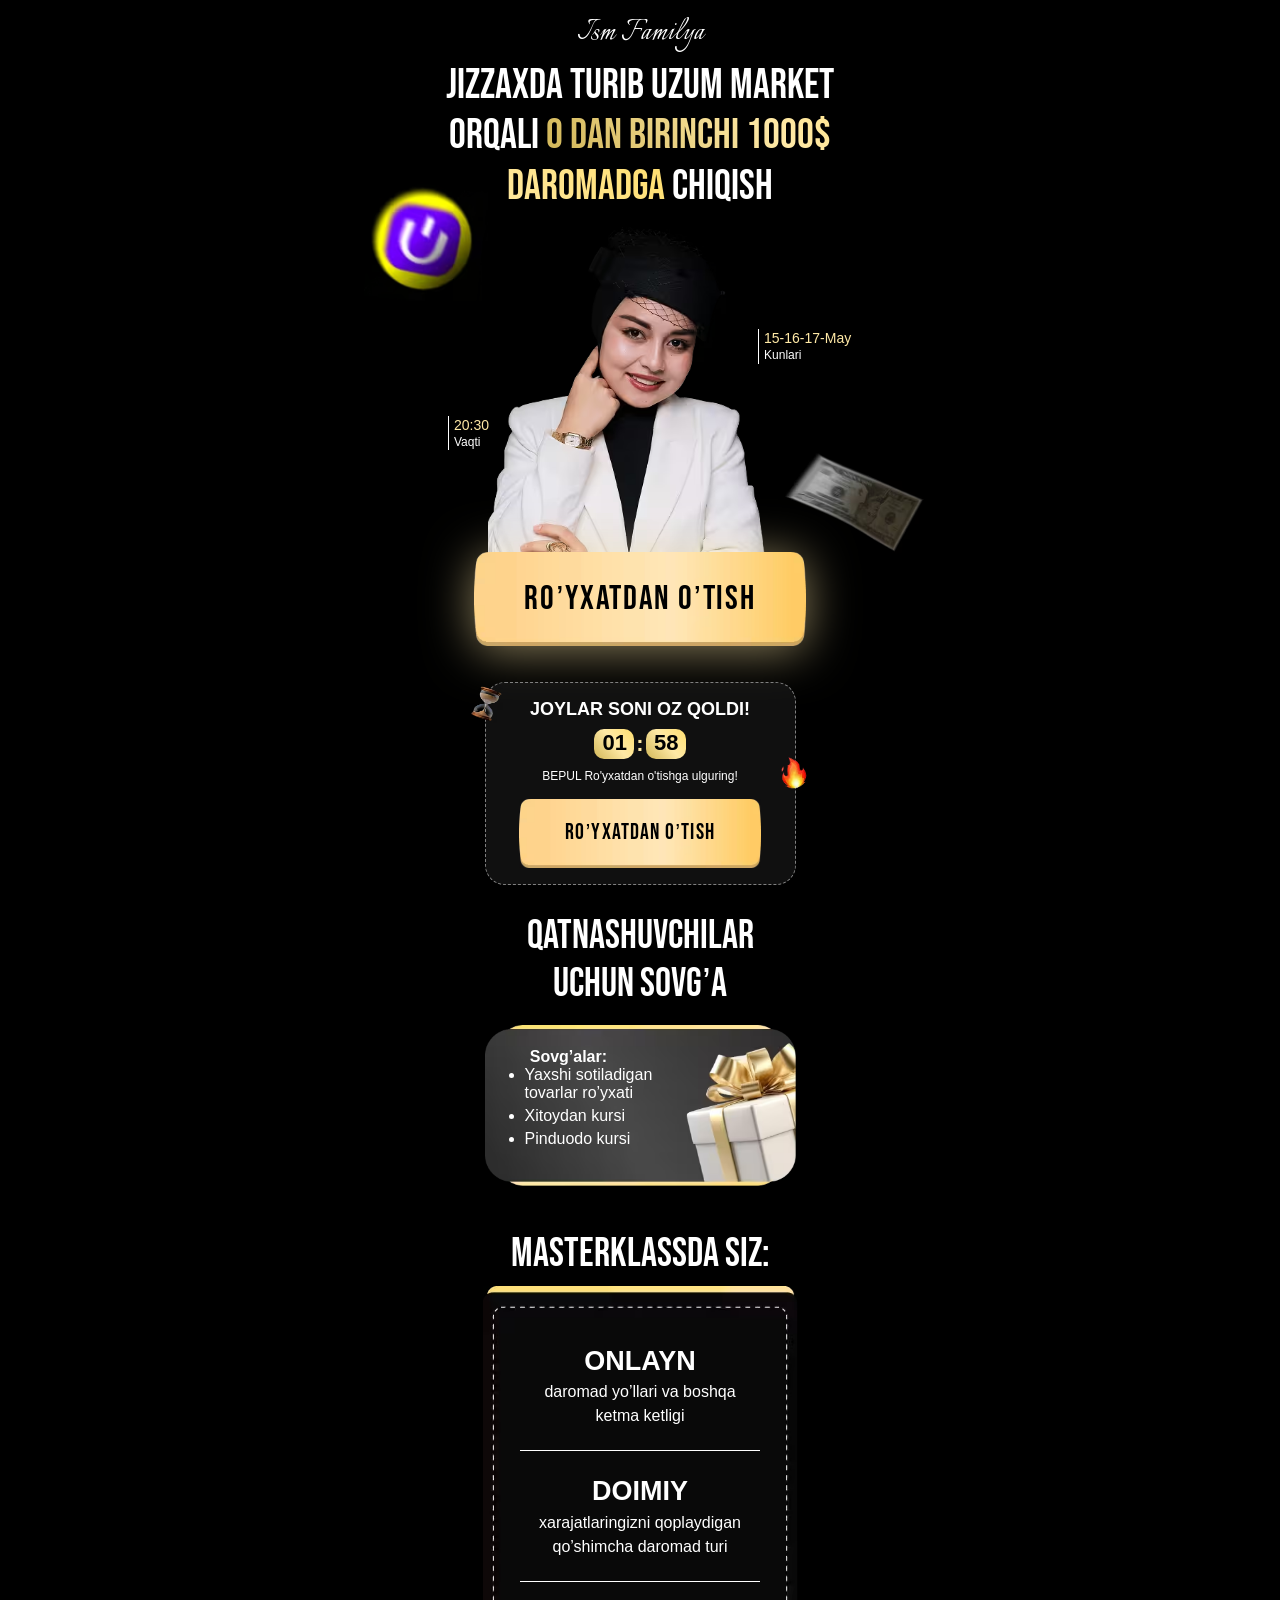
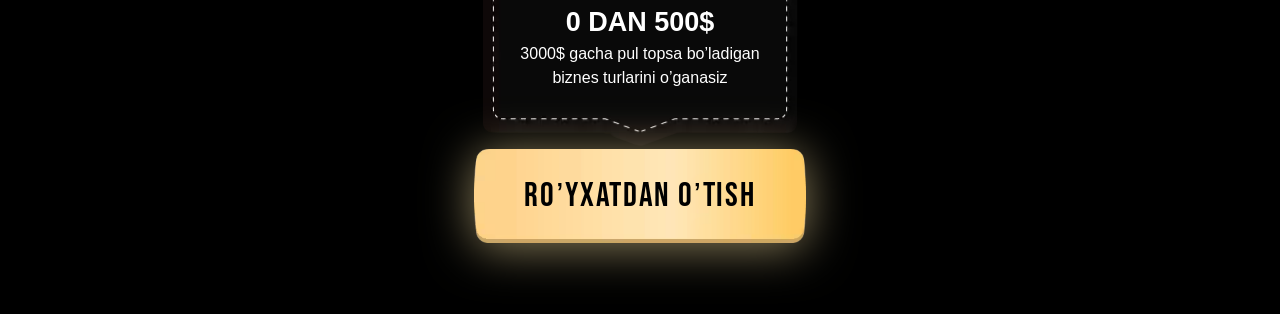
==== commit 680aacbd: "Add files via upload" ====
--- a/index.html
+++ b/index.html
@@ -5,6 +5,11 @@
     <meta charset="UTF-8">
     <meta name="viewport" content="width=device-width,initial-scale=1">
     <title>Uzum Market</title>
+    <link rel="preload" as="image" href="./images/speaker.avif" fetchpriority="high">
+    <link rel="preload" as="image" href="./images/money.avif">
+    <link rel="preload" as="image" href="./images/uzum.avif">
+    <link rel="preconnect" href="https://connect.facebook.net" crossorigin>
+    <link rel="preconnect" href="https://www.facebook.com" crossorigin>
     <style>
      *{padding:0;margin:0;box-sizing:border-box}body{font-family:sans-serif;background-color:#000;color:#fff}html, body{overflow-x:hidden}.webinar{max-width:480px;width:100%;margin:0 auto;padding:16px 0 35px;text-align:center}.webinar__hero-wrap{padding:0 10px}.webinar__title{font-family:"Bebas Neue" , sans-serif;font-weight:400;font-size:clamp(21px, 9.1vw, 42px);line-height:1.2;text-transform:uppercase}.webinar__title span{background:linear-gradient(229.81deg, #FFDF70 .91%, #FFE9A6 47.68%, rgb(255 223 112 / .83) 94.44%);-webkit-background-clip:text;-webkit-text-fill-color:transparent;background-clip:text}.webinar__img{width:clamp(240px, 82vw, 285px);height:auto;display:flex;margin:0 auto}.title{font-family:"Bebas Neue" , sans-serif;font-weight:400;font-size:40px;line-height:120%;text-align:center;text-transform:uppercase;color:white}
     </style>
@@ -13,23 +18,32 @@
         <link rel="stylesheet" href="./css/main.css" />
     </noscript>
 
-    <!-- Meta Pixel Code -->
+    <!-- Meta Pixel Code (deferred to idle for performance) -->
     <script>
-        !function (f, b, e, v, n, t, s) {
-            if (f.fbq) return; n = f.fbq = function () {
-                n.callMethod ?
-                    n.callMethod.apply(n, arguments) : n.queue.push(arguments)
+        window.addEventListener('load', function () {
+            var run = function () {
+                !function (f, b, e, v, n, t, s) {
+                    if (f.fbq) return; n = f.fbq = function () {
+                        n.callMethod ?
+                            n.callMethod.apply(n, arguments) : n.queue.push(arguments)
+                    };
+                    if (!f._fbq) f._fbq = n; n.push = n; n.loaded = !0; n.version = '2.0';
+                    n.queue = []; t = b.createElement(e); t.async = !0;
+                    t.src = v; s = b.getElementsByTagName(e)[0];
+                    s.parentNode.insertBefore(t, s)
+                }(window, document, 'script',
+                    'https://connect.facebook.net/en_US/fbevents.js');
+                fbq('init', '1488970306296025');
+                fbq('track', 'PageView');
             };
-            if (!f._fbq) f._fbq = n; n.push = n; n.loaded = !0; n.version = '2.0';
-            n.queue = []; t = b.createElement(e); t.async = !0;
-            t.src = v; s = b.getElementsByTagName(e)[0];
-            s.parentNode.insertBefore(t, s)
-        }(window, document, 'script',
-            'https://connect.facebook.net/en_US/fbevents.js');
-        fbq('init', '1488970306296025');
-        fbq('track', 'PageView');
+            if ('requestIdleCallback' in window) {
+                requestIdleCallback(run, { timeout: 3000 });
+            } else {
+                setTimeout(run, 2000);
+            }
+        });
     </script>
-    <noscript><img height="1" width="1" style="display:none"
+    <noscript><img height="1" width="1" style="display:none" alt=""
             src="https://www.facebook.com/tr?id=1488970306296025&ev=PageView&noscript=1" /></noscript>
     <!-- End Meta Pixel Code -->
 </head>
@@ -38,10 +52,10 @@
     <main class="webinar">
         <section>
             <div style="position: relative;">
-                <img class="img1" src="/images/money.avif" loading="lazy" decoding="async" width="197" height="172"
+                <img class="img1" src="./images/money.avif" fetchpriority="high" decoding="async" width="197" height="172"
                     alt="money">
-                <img class="img2" src="/images/uzum.avif" loading="lazy" decoding="async" width="124" height="125"
-                    alt="money">
+                <img class="img2" src="./images/uzum.avif" fetchpriority="high" decoding="async" width="124" height="125"
+                    alt="uzum">
             </div>
             <p class="webinar__heading">Ism Familya</p>
             <h1 class="webinar__title">Jizzaxda turib Uzum market <br> orqali <span>0 dan birinchi 1000$ <br>
@@ -50,10 +64,10 @@
             </h1>
             <div class="webinar__hero">
                 <div class="webinar__hero-wrap">
-                    <img class="webinar__img" src="./images/speaker.avif" alt="speaker" loading="lazy" decoding="async"
+                    <img class="webinar__img" src="./images/speaker.avif" alt="speaker" fetchpriority="high" decoding="async"
                         width="304" height="337">
                     <button class="webinar__hero-btn registerBtn" type="button">
-                        <img src="./images/button.avif" alt="button" loading="lazy" decoding="async" width="332"
+                        <img src="./images/button.avif" alt="button" decoding="async" width="332"
                             height="94">
                         <p>Ro’yxatdan o’tish</p>
                     </button>
